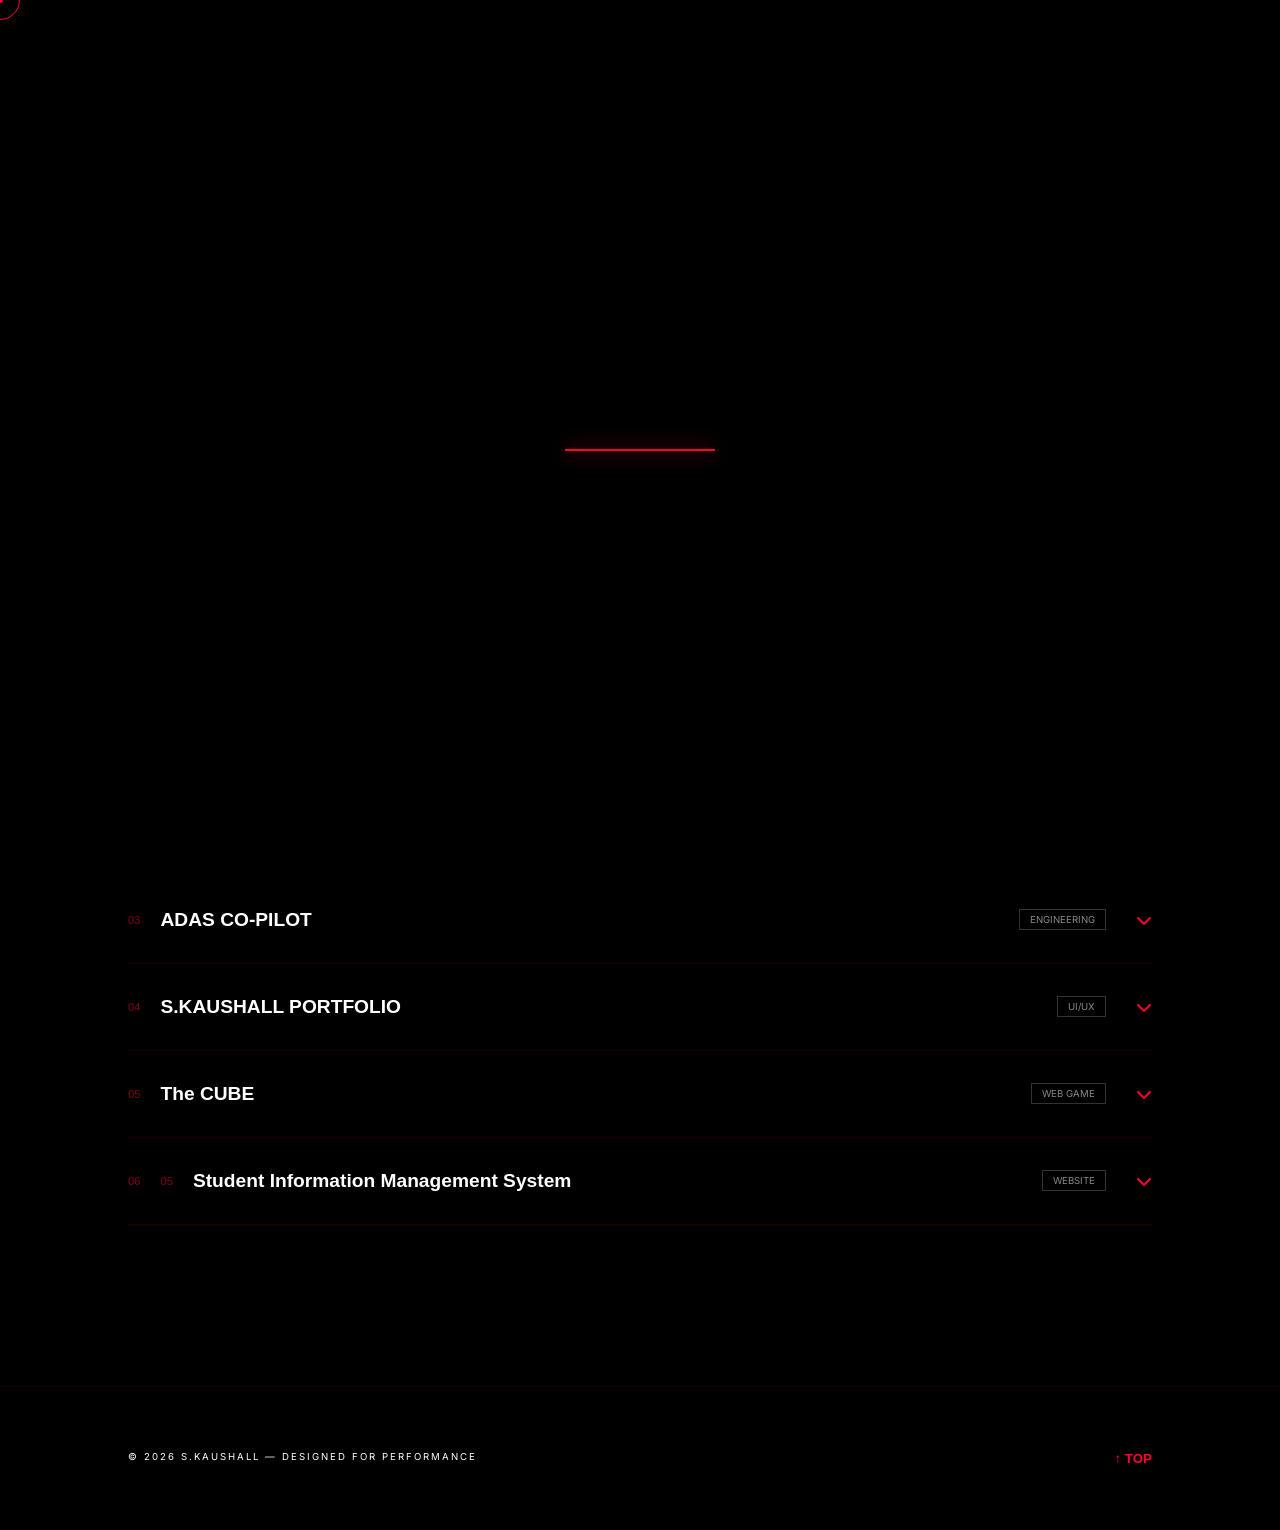
==== projects.html @ 2d9d20ce "New Update to website" ====
<!DOCTYPE html>
<html lang="en">
<head>
    <meta charset="UTF-8">
    <meta name="viewport" content="width=device-width, initial-scale=1.0">
    <title>S.KAUSHALL | Project Archive</title>
    <link rel="stylesheet" href="style.css">
    <link href="https://fonts.googleapis.com/css2?family=Syncopate:wght@400;700&family=Inter:wght@300;500;900&display=swap" rel="stylesheet">
    <link rel="stylesheet" href="https://cdnjs.cloudflare.com/ajax/libs/font-awesome/6.5.1/css/all.min.css">
</head>
<body>

    <div class="loader"><div class="loader-bar"></div></div>
    <div class="cursor-dot"></div>
    <div class="cursor-outline"></div>
    <div class="bg-glow"></div>
    <div class="scroll-progress"></div>

    <nav class="navbar">
        <div class="logo magnetic">S.KAUSHALL<span>©</span></div>
        <ul class="nav-links">
            <li><a href="index.html#hero" class="magnetic">Home</a></li>
            <li><a href="index.html#about" class="magnetic">About</a></li>
            <li><a href="index.html#skills" class="magnetic">Skills</a></li>
            <li><a href="#projects-archive" class="magnetic">Projects</a></li>
            <li><a href="index.html#contact" class="magnetic">Contact</a></li>
        </ul>
    </nav>

    <main>
        <main>
            <section class="archive-header" style="padding: 12rem 10% 4rem;">
                <div class="hero-tagline">Project directory</div>
                <h1 class="glitch-text" data-text="ARCHIVE">ARCHIVE</h1>
            </section>
        
            <section id="projects-archive" class="projects-section">
                <div class="filter-container" style="margin-bottom: 5rem;">
                    <div class="filter-buttons">
                        <button class="filter-btn active" data-filter="all">ALL</button>
                        <button class="filter-btn" data-filter="web">WEB DEV</button>
                        <button class="filter-btn" data-filter="app">APP DEV</button>
                        <button class="filter-btn" data-filter="editing">Movies</button>
                        <button class="filter-btn" data-filter="editing">EDITING</button>
                    </div>
                </div>
        
            <div class="project-dropdown-list">
                <div class="project-card" data-category="web">
                    <div class="project-header">
                        <div class="project-meta">
                            <span class="project-num">01</span>
                            <h3 class="project-title-mini">SRI JAI AGENCY</h3>
                        </div>
                        <div class="header-right">
                            <span class="project-tag">WEB DEV</span>
                            <div class="dropdown-icon"><i class="fas fa-chevron-down"></i></div>
                        </div>
                    </div>
                    <div class="project-dropdown-content">
                        <div class="dropdown-inner">
                            <div class="dropdown-image"><img src="./Assets/image/SriJaiAgency.png" alt="Sri Jai"></div>
                            <div class="dropdown-text">
                                <p>Designed and developed an e-commerce website for Sri Jai Agency, a Coimbatore-based distributor specializing in construction materials.</p>
                            <div class="dropdown-image"><img src="./Assets/image/srijai.png" alt="Sri Jai"></div>
                            <div class="dropdown-text">
                                <p>A professional agency website with infinite scrolling and interactive UI components.</p>
                                <div class="dropdown-actions">
                                    <a href="https://srijaiagency.in/" target="_blank" class="btn-mini">LIVE SITE</a>
                                </div>
                            </div>
                        </div>
                    </div>
                </div>
            
                <div class="project-card" data-category="app">
                    <div class="project-header">
                        <div class="project-meta">
                            <span class="project-num">02</span>
                            <h3 class="project-title-mini">DAYFLOW</h3>
                        </div>
                        <div class="header-right">
                            <span class="project-tag">APP DEV</span>
                            <div class="dropdown-icon"><i class="fas fa-chevron-down"></i></div>
                        </div>
                    </div>
                    <div class="project-dropdown-content">
                        <div class="dropdown-inner">
                            <div class="dropdown-image"><img src="./Assets/image/DayFlow-pic.jpeg" alt="Dayflow"></div>
                            <div class="dropdown-image"><img src="./Assets/image/dayflow.png" alt="Dayflow"></div>
                            <div class="dropdown-text">
                                <p>Context-aware habit tracking system built for lifestyle productivity.</p>
                                <div class="dropdown-actions">
                                    <a href="#" class="btn-mini">WATCH DEMO</a>
                                </div>
                            </div>
                        </div>
                    </div>
                </div>
            
                <div class="project-card" data-category="app">
                    <div class="project-header">
                        <div class="project-meta">
                            <span class="project-num">03</span>
                            <h3 class="project-title-mini">ADAS CO-PILOT</h3>
                        </div>
                        <div class="header-right">
                            <span class="project-tag">ENGINEERING</span>
                            <div class="dropdown-icon"><i class="fas fa-chevron-down"></i></div>
                        </div>
                    </div>
                    <div class="project-dropdown-content">
                        <div class="dropdown-inner">
                            <div class="dropdown-image"><img src="./Assets/image/ADAS-pic.jpeg" alt="ADAS"></div>
                            <div class="dropdown-image"><img src="./Assets/image/adas.png" alt="ADAS"></div>
                            <div class="dropdown-text">
                                <p>Virtual assistant for driving safety, detecting harsh maneuvers and road hazards.</p>
                                <div class="dropdown-actions">
                                    <a href="#" class="btn-mini">VIEW DOCS</a>
                                </div>
                            </div>
                        </div>
                    </div>
                </div>
            
                <div class="project-card" data-category="web">
                    <div class="project-header">
                        <div class="project-meta">
                            <span class="project-num">04</span>
                            <h3 class="project-title-mini">S.KAUSHALL PORTFOLIO</h3>
                        </div>
                        <div class="header-right">
                            <span class="project-tag">UI/UX</span>
                            <div class="dropdown-icon"><i class="fas fa-chevron-down"></i></div>
                        </div>
                    </div>
                    <div class="project-dropdown-content">
                        <div class="dropdown-inner">
                            <div class="dropdown-image"><img src="./Assets/image/Protfolio.png" alt="Portfolio"></div>
                            <div class="dropdown-image"><img src="./Assets/image/portfolio.png" alt="Portfolio"></div>
                            <div class="dropdown-text">
                                <p>Personal brand showcase featuring a 90s cinematic aesthetic and custom physics-based cursor.</p>
                                <div class="dropdown-actions">
                                    <a href="#" class="btn-mini">VIEW CODE</a>
                                </div>
                            </div>
                        </div>
                    </div>
                </div>

                <div class="project-card" data-category="web">
                    <div class="project-header">
                        <div class="project-meta">
                            <span class="project-num">05</span>
                            <h3 class="project-title-mini">The CUBE</h3>
                        </div>
                        <div class="header-right">
                            <span class="project-tag">WEB GAME</span>
                            <div class="dropdown-icon"><i class="fas fa-chevron-down"></i></div>
                        </div>
                    </div>
                    <div class="project-dropdown-content">
                        <div class="dropdown-inner">
                            <div class="dropdown-image"><img src="./Assets/image/The Cube.png" alt="Web Game"></div>
                            <div class="dropdown-text">
                                <p>This is the High-tech web cube game. Using HTML, CSS, JS</p>
                                <div class="dropdown-actions">
                                    <a href="#" class="btn-mini">VIEW CODE</a>
                                </div>
                            </div>
                        </div>
                    </div>
                </div>
                <div class="project-card" data-category="web">
                    <div class="project-header">
                        <div class="project-meta">
                            <span class="project-num">06</span>
                            <span class="project-num">05</span>
                            <h3 class="project-title-mini">Student Information Management System</h3>
                        </div>
                        <div class="header-right">
                            <span class="project-tag">WEBSITE</span>
                            <div class="dropdown-icon"><i class="fas fa-chevron-down"></i></div>
                        </div>
                    </div>
                    <div class="project-dropdown-content">
                        <div class="dropdown-inner">
                            <div class="dropdown-image"><img src="./Assets/image/sims.png" alt="Sims"></div>
                            <div class="dropdown-text">
                                <p>A comprehensive Student Information Management System built to manage student data, track attendance, and organize academic records with an intuitive and user-friendly interface.</p>
                                <p>High-intensity racing simulation cinematic edits featuring custom asset integration.</p>
                                <div class="dropdown-actions">
                                    <a href="#" class="btn-mini">VIEW CODE</a>
                                </div>
                            </div>
                        </div>
                    </div>
                </div>
            </div>
        </section>


    </main>

    <footer class="footer">
        <div class="footer-bottom">
            <p>© 2026 S.KAUSHALL — DESIGNED FOR PERFORMANCE</p>
            <button class="back-top magnetic">↑ TOP</button>
        </div>
    </footer>

    <script src="script.js"></script>
</body>
</html>
---- style.css ----
:root {
  --bg: #000000;
  --accent: #ff0033;
  --accent-dim: rgba(255, 0, 51, 0.1);
  --text: #ffffff;
  --font-main: "Inter", sans-serif;
  --font-heading: "Syncopate", sans-serif;
  --transition-smooth: 0.6s cubic-bezier(0.2, 0.8, 0.2, 1);
}

* {
  margin: 0;
  padding: 0;
  box-sizing: border-box;
  cursor: none;
}

::selection {
  background: var(--accent);
  color: #000;
}

body {
  background: var(--bg);
  color: var(--text);
  font-family: var(--font-main);
  overflow-x: hidden;
}

/* ============================================================
   LOADER & CURSOR
   ============================================================ */
.loader {
  position: fixed;
  inset: 0;
  background: #000;
  z-index: 10000;
  display: flex;
  align-items: center;
  justify-content: center;
  transition: 0.8s transform cubic-bezier(0.8, 0, 0.2, 1);
}

.loader-bar {
  width: 0%;
  height: 2px;
  background: var(--accent);
  box-shadow: 0 0 20px var(--accent);
  animation: load 1.2s forwards;
}

@keyframes load {
  to { width: 150px; }
}

.cursor-dot {
  position: fixed;
  width: 6px;
  height: 6px;
  background: var(--accent);
  border-radius: 50%;
  z-index: 10001;
  pointer-events: none;
  transform: translate(-50%, -50%);
}

.cursor-outline {
  position: fixed;
  width: 40px;
  height: 40px;
  border: 1px solid var(--accent);
  border-radius: 50%;
  z-index: 10000;
  pointer-events: none;
  transform: translate(-50%, -50%);
  transition: 0.15s ease-out;
}

.scroll-progress {
  position: fixed;
  top: 0;
  left: 0;
  width: 0%;
  height: 2px;
  background: var(--accent);
  z-index: 9999;
}

.bg-glow {
  position: fixed;
  inset: 0;
  background: radial-gradient(
    circle at var(--x, 50%) var(--y, 50%),
    rgba(255, 0, 51, 0.09) 0%,
    transparent 50%
  );
  pointer-events: none;
}

/* ============================================================
   NAVIGATION
   ============================================================ */
.navbar {
  position: absolute;
  top: 0;
  width: 100%;
  padding: 2rem 5%;
  display: flex;
  justify-content: space-between;
  align-items: center;
  z-index: 2000; /* FIX: Increased to stay above glitch text */
  mix-blend-mode: difference;
}

.logo {
  font-family: var(--font-heading);
  font-weight: 700;
}

.nav-links {
  display: flex;
  gap: 2rem;
  list-style: none;
}

.nav-links a {
  color: #fff;
  text-decoration: none;
  font-size: 0.7rem;
  font-weight: 700;
  text-transform: uppercase;
  letter-spacing: 2px;
  opacity: 0.6;
}

/* ============================================================
   HERO SECTION
   ============================================================ */
.hero {
  height: 100vh;
  display: flex;
  flex-direction: column;
  align-items: center;
  justify-content: center;
  text-align: center;
  padding-top: 140px; /* FIX: Space for Nav */
}

.hero-content {
  display: flex;
  flex-direction: column;
  align-items: center;
  justify-content: center;
  width: 100%;
  transform: translateY(20px);
}

.hero-tagline {
  font-size: 0.7rem;
  letter-spacing: 5px;
  text-transform: uppercase;
  color: var(--accent);
  margin-bottom: 1rem;
}

.glitch-text {
  font-family: var(--font-heading);
  font-size: clamp(2rem, 10vw, 7rem);
  position: relative;
  color: #fff;
  margin-bottom: 0.5rem;
}

.glitch-text::before,
.glitch-text::after {
  content: attr(data-text);
  position: absolute;
  top: 0;
  left: 0;
  width: 100%;
  height: 100%;
}

.glitch-text::before {
  left: 2px;
  text-shadow: -2px 0 var(--accent);
  clip: rect(44px, 450px, 56px, 0);
  animation: glitch-1 5s infinite linear alternate-reverse;
}

.glitch-text::after {
  left: -2px;
  text-shadow: -2px 0 #fff;
  clip: rect(44px, 450px, 56px, 0);
  animation: glitch-2 5s infinite linear alternate-reverse;
}

@keyframes glitch-1 {
  0% { clip: rect(10px, 9999px, 9px, 0); }
  20% { clip: rect(80px, 9999px, 30px, 0); }
  40% { clip: rect(40px, 9999px, 90px, 0); }
  60% { clip: rect(70px, 9999px, 20px, 0); }
  80% { clip: rect(10px, 9999px, 100px, 0); }
  100% { clip: rect(50px, 9999px, 40px, 0); }
}

@keyframes glitch-2 {
  0% { clip: rect(15px, 9999px, 80px, 0); }
  25% { clip: rect(60px, 9999px, 20px, 0); }
  50% { clip: rect(30px, 9999px, 90px, 0); }
  75% { clip: rect(80px, 9999px, 40px, 0); }
  100% { clip: rect(10px, 9999px, 60px, 0); }
}

.hero-image-wrapper {
  position: relative;
  width: 300px;
  height: 380px;
  margin: 2rem 0;
  z-index: 5;
}

.hero-main-img {
  width: 100%;
  height: 100%;
  object-fit: cover;
  border: 1px solid rgba(255, 0, 51, 0.3);
  transition: 0.6s cubic-bezier(0.2, 0.8, 0.2, 1);
}

.hero-image-frame {
  position: absolute;
  top: 15px;
  left: 15px;
  width: 100%;
  height: 100%;
  border: 2px solid var(--accent);
  z-index: -1;
  transition: 0.5s cubic-bezier(0.175, 0.885, 0.32, 1.275);
}

.hero-image-overlay {
  position: absolute;
  inset: 0;
  background: var(--accent);
  mix-blend-mode: color;
  opacity: 0.1; 
  pointer-events: none;
  transition: 0.5s;
}

.hero-image-wrapper:hover .hero-main-img {
  border-color: var(--accent);
  transform: scale(1.02);
}

.hero-image-wrapper:hover .hero-image-frame {
  transform: translate(-25px, -25px);
}

.roles-marquee {
  width: 100vw;
  overflow: hidden;
  margin: 1rem 0;
  border-top: 1px solid rgba(255, 0, 51, 0.2);
  border-bottom: 1px solid rgba(255, 0, 51, 0.2);
  padding: 1rem 0;
}

.marquee-inner {
  display: flex;
  white-space: nowrap;
  animation: marquee 30s linear infinite;
}

.marquee-inner span {
  font-size: 0.9rem;
  font-weight: 900;
  letter-spacing: 5px;
  padding: 0 2rem;
  color: rgba(255, 0, 51, 0.4);
}

@keyframes marquee {
  0% { transform: translateX(0); }
  100% { transform: translateX(-50%); }
}

/* ============================================================
   BUTTONS
   ============================================================ */
.btn {
  padding: 1rem 2rem;
  text-decoration: none;
  font-size: 0.7rem;
  font-weight: 700;
  letter-spacing: 2px;
  text-transform: uppercase;
  transition: 0.4s;
  border: 1px solid rgba(255, 0, 51, 0.3);
  color: #fff;
  display: inline-block;
  margin: 0 10px;
}

.btn.primary {
  background: var(--accent);
  color: #000;
  border: none;
}

.btn:hover {
  background: #fff;
  color: #000;
}

/* ============================================================
   STICKY ABOUT SECTION
   ============================================================ */
.about-sticky {
  height: 300vh;
  position: relative;
}

.sticky-wrapper {
  position: sticky;
  top: 0;
  height: 100vh;
  display: flex;
  align-items: center;
  padding: 0 10%;
}

.sticky-content {
  position: absolute;
  opacity: 0;
  transform: translateY(50px);
  transition: 0.8s cubic-bezier(0.2, 0.8, 0.2, 1);
  max-width: 700px;
  pointer-events: none;
}

.sticky-content.active {
  opacity: 1;
  transform: translateY(0);
  pointer-events: all;
}

.step-num {
  color: var(--accent);
  font-size: 0.8rem;
  letter-spacing: 2px;
}

.sticky-content h2 {
  font-family: var(--font-heading);
  font-size: 3rem;
  margin: 1.5rem 0;
}

.sticky-content p {
  font-size: 1.1rem;
  color: #888;
  line-height: 1.6;
}

/* ============================================================
   SKILLS SECTION
   ============================================================ */
.section-label {
  font-family: var(--font-heading);
  font-size: 0.8rem;
  color: var(--accent);
  letter-spacing: 4px;
  margin-bottom: 4rem;
  text-align: center;
}

.skills-flex-grid {
  display: grid;
  grid-template-columns: repeat(auto-fit, minmax(300px, 1fr));
  gap: 2rem;
  padding: 0 10% 5rem 10%;
}

.skill-item {
  background: rgba(255,0,51,0.02);
  padding: 3rem;
  border: 1px solid rgba(255,0,51,0.05);
  transition: 0.4s;
}

.skill-item:hover {
  border-color: var(--accent);
  background: rgba(255, 0, 51, 0.05);
  transform: translateY(-10px);
}

.skill-item h3 {
  font-family: var(--font-heading);
  font-size: 1.1rem;
  margin-bottom: 1rem;
  color: var(--accent);
}

.skill-item p {
  font-size: 0.9rem;
  color: #666;
  line-height: 1.5;
}

/* ============================================================
   PROJECTS SECTION
   ============================================================ */
.projects-section {
  padding: 10rem 10%;
}

.project-item {
  display: flex;
  align-items: center; 
  margin-bottom: 12rem;
  gap: 5rem;
  transition: opacity 0.4s ease, transform 0.4s ease;
  opacity: 1;
}

.project-item.reverse {
  flex-direction: row-reverse;
}

.project-info {
  flex: 1;
}

.project-info span {
  font-size: 0.7rem;
  color: var(--accent);
  letter-spacing: 2px;
}

.project-info h3 {
  font-family: var(--font-heading);
  font-size: 2.5rem;
  margin: 1rem 0;
}

.project-visual {
  flex: 1.2;
  width: 100%;
  aspect-ratio: 16 / 9; 
  overflow: hidden;
  border: 1px solid rgba(255, 0, 51, 0.1);
  background: #0a0a0a;
}

.project-img-inner {
  width: 100%;
  height: 100%;
  display: flex;
  align-items: center;
  justify-content: center;
}

.project-img-inner img {
  width: 100%;
  height: 100%;
  object-fit: cover; 
  object-position: center;
  transition: transform 1s cubic-bezier(0.2, 0.8, 0.2, 1);
}

.project-visual:hover img {
  transform: scale(1.05);
}

.project-actions {
  display: flex;
  gap: 2rem;
  margin-top: 2rem;
}

.btn-link {
  padding: 1rem 2rem;
  text-decoration: none;
  font-size: 0.7rem;
  font-weight: 700;
  letter-spacing: 2px;
  text-transform: uppercase;
  transition: 0.4s;
  border: 1px solid rgba(255, 0, 51, 0.3);
  color: #fff;
  background-color: var(--accent);
  display: inline-block;
}

.btn-link:hover {
  background: #fff;
  color: #000;
}

/* ============================================================
   VIDEO SECTION
   ============================================================ */
.video-grid {
  display: grid;
  grid-template-columns: repeat(auto-fit, minmax(380px, 1fr));
  gap: 3rem;
  padding: 5rem 10%;
}

.video-card {
  position: relative;
  background: #0a0a0a;
  border: 1px solid rgba(255, 0, 51, 0.1);
  text-decoration: none;
  display: block;
  transition: var(--transition-smooth);
  overflow: hidden;
}

.video-thumb {
  position: relative;
  aspect-ratio: 16/9;
  overflow: hidden;
  background: #000;
}

.video-thumb img {
  width: 100%;
  height: 100%;
  object-fit: cover;
  opacity: 0.8;
  transition: transform 0.8s cubic-bezier(0.2, 0.8, 0.2, 1),opacity 0.5s ease;
}

.play-icon {
  position: absolute;
  top: 50%;
  left: 50%;
  transform: translate(-50%, -50%);
  font-size: 3rem;
  color: var(--accent);
  opacity: 0.6;
}

.video-meta {
  padding: 1.5rem;
  border-top: 1px solid rgba(255, 0, 51, 0.05);
}

.video-meta span {
  font-size: 0.6rem;
  color: var(--accent);
  letter-spacing: 2px;
}

.video-meta h4 {
  font-family: var(--font-heading);
  font-size: 1rem;
  margin-top: 0.5rem;
}

/* ============================================================
   CONTACT & FOOTER
   ============================================================ */
.contact-section {
  padding: 10rem 10%;
  background: #050505;
}

.contact-grid {
  display: grid;
  grid-template-columns: 1fr 1fr;
  gap: 5rem;
}

.social-links {
  display: flex;
  flex-direction: column;
  gap: 1.5rem;
  margin-top: 2rem;
}

.social-links a {
  display: flex;
  align-items: center;
  gap: 15px;
  text-decoration: none;
  color: #fff;
  font-size: 0.8rem;
  font-weight: 900;
  letter-spacing: 2px;
  transition: 0.3s;
}

.social-links i {
  color: var(--accent);
  width: 20px;
  text-align: center;
}

.social-links a:hover {
  color: var(--accent);
  transform: translateX(10px);
}

.glass-form {
  display: flex;
  flex-direction: column;
  gap: 1rem;
}

.glass-form input,
.glass-form textarea {
  background: #000;
  border: 1px solid rgba(255,0,51,0.1);
  padding: 1.5rem;
  color: #fff;
  font-family: inherit;
  outline: none;
}

.glass-form input:focus,
.glass-form textarea:focus {
  border-color: var(--accent);
}

.glass-form button {
  background: var(--accent);
  color: #000;
  font-weight: 900;
  cursor: pointer;
  border: none;
  padding: 1.5rem;
  letter-spacing: 2px;
  text-transform: uppercase;
}

.footer {
  padding: 4rem 10%;
  border-top: 1px solid rgba(255,0,51,0.1);
}

.footer-bottom {
  display: flex;
  justify-content: space-between;
  font-size: 0.6rem;
  letter-spacing: 2px;
}

.back-top {
  background: none;
  border: none;
  color: var(--accent);
  font-weight: 900;
}

.section-reveal {
  opacity: 0;
  transform: translateY(30px);
  transition: 1s all ease;
}

.section-reveal.active {
  opacity: 1;
  transform: translateY(0);
}

/* ============================================================
   MOBILE SUPPORT ADD-ON (DO NOT REMOVE)
   ============================================================ */
@media (max-width: 1000px) {
  .project-item, .project-item.reverse, .contact-grid {
    flex-direction: column;
    gap: 3rem;
  }
  .nav-links { display: none; }
  .hero-image-wrapper { width: 250px; height: 320px; }
  .about-sticky { height: auto; padding: 5rem 0; }
  .sticky-wrapper { position: relative; height: auto; flex-direction: column; }
  .sticky-content { position: relative; opacity: 1; transform: none; margin-bottom: 3rem; }
  .glitch-text { font-size: 3.5rem; }
  .cta-group { display: flex; flex-direction: column; gap: 10px; width: 100%; }
  .btn { width: 100%; margin: 5px 0; }
  .footer-bottom { flex-direction: column; text-align: center; gap: 15px; }
}

@media (hover: none) {
  * { cursor: auto !important; }
  .cursor-dot, .cursor-outline { display: none; }
}

/* Filter Styling */
.filter-container {
    text-align: center;
    margin-bottom: 3rem;
}

.filter-label {
    display: block;
    font-size: 0.6rem;
    color: var(--accent);
    letter-spacing: 3px;
    margin-bottom: 1rem;
}

.filter-buttons {
    display: flex;
    justify-content: center;
    gap: 1.5rem;
}

.filter-btn {
    background: transparent;
    border: 1px solid rgba(255, 255, 255, 0.1);
    color: #fff;
    padding: 0.8rem 1.5rem;
    font-family: var(--font-heading);
    font-size: 0.7rem;
    cursor: pointer;
    transition: 0.3s;
}

.filter-btn.active, .filter-btn:hover {
    border-color: var(--accent);
    background: var(--accent-dim);
    color: var(--accent);
    border-bottom: 2px solid var(--accent);
}

/* New Grid Layout */
.project-grid-new {
    display: grid;
    grid-template-columns: repeat(auto-fit, minmax(400px, 1fr));
    gap: 20px;
    padding: 2rem 0;
}

.project-card-mini {
    position: relative;
    aspect-ratio: 16/9;
    overflow: hidden;
    border: 1px solid rgba(255, 255, 255, 0.05);
}

.project-card-mini img {
    width: 100%;
    height: 100%;
    object-fit: cover;
    transition: 0.5s;
}

.card-overlay {
    position: absolute;
    inset: 0;
    background: rgba(0,0,0,0.8);
    display: flex;
    align-items: center;
    justify-content: center;
    opacity: 0;
    transition: 0.3s;
}

.project-card-mini:hover .card-overlay { opacity: 1; }
.project-card-mini:hover img { transform: scale(1.1); }

.card-links a {
    color: #fff;
    text-decoration: none;
    border: 1px solid var(--accent);
    padding: 10px 20px;
    font-size: 0.7rem;
    letter-spacing: 2px;
}

/* 1. The Flexbox Container */
.section-header-flex {
    display: flex;
    justify-content: space-between;
    align-items: baseline; /* Keeps text aligned on the bottom edge */
    margin-bottom: 2rem;
    width: 100%;
    border-bottom: 1px solid rgba(255, 0, 51, 0.1); /* Optional: thin divider line */
    padding-bottom: 1rem;
}

/* 2. Overriding the old Label margin */
.section-header-flex .section-label {
    margin-bottom: 0;
    text-align: left;
}

/* 3. The Minimalist Link Style */
.explore-link {
    font-family: var(--font-heading);
    font-size: 0.6rem;
    color: #666; /* Muted gray to start */
    text-decoration: none;
    letter-spacing: 2px;
    text-transform: uppercase;
    transition: 0.4s cubic-bezier(0.2, 0.8, 0.2, 1);
    position: relative;
}

/* 4. Hover State */
.explore-link:hover {
    color: var(--accent); /* Switches to your red */
    transform: translateX(8px); /* Subtle nudge to the right */
}

/* 5. Animated Underline (Pro Touch) */
.explore-link::after {
    content: '';
    position: absolute;
    bottom: -4px;
    right: 0;
    width: 0%;
    height: 1px;
    background: var(--accent);
    transition: 0.4s ease;
}

.explore-link:hover::after {
    width: 100%;
}

.project-list-container {
    padding: 2rem 10%;
}

.project-list-item {
    display: grid;
    grid-template-columns: 50px 1fr 100px;
    align-items: center;
    padding: 2rem 0;
    border-bottom: 1px solid rgba(255, 255, 255, 0.1);
    transition: 0.4s;
}

.project-list-item:hover {
    background: rgba(255, 0, 51, 0.05);
    padding-left: 20px;
}

.project-number {
    font-family: var(--font-heading);
    font-size: 0.7rem;
    color: var(--accent);
}

.project-title a {
    font-family: var(--font-heading);
    font-size: 1.5rem;
    text-decoration: none;
    color: #fff;
    margin-right: 20px;
}

.project-cat {
    font-size: 0.6rem;
    letter-spacing: 2px;
    color: #444;
    border: 1px solid #444;
    padding: 4px 8px;
}

.project-year {
    text-align: right;
    font-size: 0.8rem;
    color: #666;
}

/* Project Card Container */
.project-card {
    border-bottom: 1px solid rgba(255, 0, 51, 0.1);
    transition: var(--transition-smooth);
    overflow: hidden;
    background: transparent;
}

/* Header (The Clickable Part) */
.project-header {
    display: flex;
    justify-content: space-between;
    align-items: center;
    padding: 2rem 0;
    cursor: pointer;
    transition: 0.3s;
}

.project-header:hover {
    padding-left: 15px;
    background: rgba(255, 0, 51, 0.02);
}

.project-meta { display: flex; align-items: center; gap: 20px; }
.project-num { color: var(--accent); font-family: var(--font-heading); font-size: 0.7rem; opacity: 0.5; }
.project-title-mini { font-family: var(--font-heading); font-size: 1.2rem; }

.header-right { display: flex; align-items: center; gap: 30px; }
.project-tag { font-size: 0.6rem; border: 1px solid #333; padding: 4px 10px; color: #888; }

/* The Toggle Icon */
.dropdown-icon {
    color: var(--accent);
    transition: transform 0.5s cubic-bezier(0.175, 0.885, 0.32, 1.275);
}

/* Dropdown Content Area */
.project-dropdown-content {
    max-height: 0; /* Hidden by default */
    overflow: hidden;
    transition: max-height 0.6s cubic-bezier(0.4, 0, 0.2, 1);
    background: rgba(255, 255, 255, 0.01);
}

/* Active State Styles */
.project-card.active .project-dropdown-content {
    max-height: 600px; /* Large enough value to hold content */
}

.project-card.active .dropdown-icon {
    transform: rotate(180deg);
}

/* Content Layout inside dropdown */
.dropdown-inner {
    padding: 2rem 0 4rem 40px;
    display: grid;
    grid-template-columns: 1fr 1fr;
    gap: 40px;
    align-items: start;
}

.dropdown-image {
    width: 100%;
    /* Remove fixed height */
}

.dropdown-image img {
    width: 100%;
    height: auto; /* Image dictates the height */
    display: block;
    max-height: 600px; /* Optional: prevents vertical images from being too long */
}

.dropdown-image img {
    width: 100%;
    aspect-ratio: 16/9;
    object-fit: cover;
    border: 1px solid rgba(255, 0, 51, 0.2);
}

.dropdown-text p {
    color: #888;
    line-height: 1.8;
    margin-bottom: 2rem;
}

.btn-mini {
    padding: 10px 20px;
    border: 1px solid var(--accent);
    color: #fff;
    text-decoration: none;
    font-size: 0.6rem;
    letter-spacing: 2px;
    margin-right: 15px;
    transition: 0.3s;
}

.btn-mini:hover { background: var(--accent); color: #000; }

/* Filter Smoothing */
.project-card.hide {
    display: none;
    opacity: 0;
}

.featured-video-container {
    display: flex; /* Use flex for better control */
    align-items: center;
    gap: 4rem;
    margin-bottom: 6rem;
    padding: 0 5%;
}

.video-frame {
    flex: 1.5; /* Makes video larger than text */
    position: relative;
    aspect-ratio: 16/9;
    border: 1px solid var(--accent);
}

/* Update this in your style.css */
.video-frame iframe {
    position: absolute; /* Allows it to cover the parent frame */
    top: 0;
    left: 0;
    width: 100%; /* Forces the video to fill the width of the red box */
    height: 100%; /* Forces the video to fill the height of the red box */
    border: none;
    z-index: 1; /* Places video behind the scanline effect */
}

.video-details {
    flex: 1; /* Text container */
    display: flex;
    flex-direction: column;
    justify-content: center;
}

.mini-video-card {
    min-width: 320px;
    display: flex;
    flex-direction: column;
    gap: 15px;
}

.thumb-wrapper {
    width: 100%;
    aspect-ratio: 16/9;
    overflow: hidden;
    border: 1px solid rgba(255, 255, 255, 0.1);
}

.thumb-wrapper img {
    width: 100%;
    height: 100%;
    object-fit: cover; /* This prevents the image from stretching or floating */
    display: block;
}

.video-title {
    font-family: var(--font-heading);
    font-size: clamp(1.5rem, 4vw, 3rem);
    margin: 0.5rem 0;
    line-height: 1.1;
    color: #fff;
}

.video-description {
    color: #888;
    font-size: 0.9rem;
    line-height: 1.6;
    margin-bottom: 2rem;
    max-width: 400px;
}
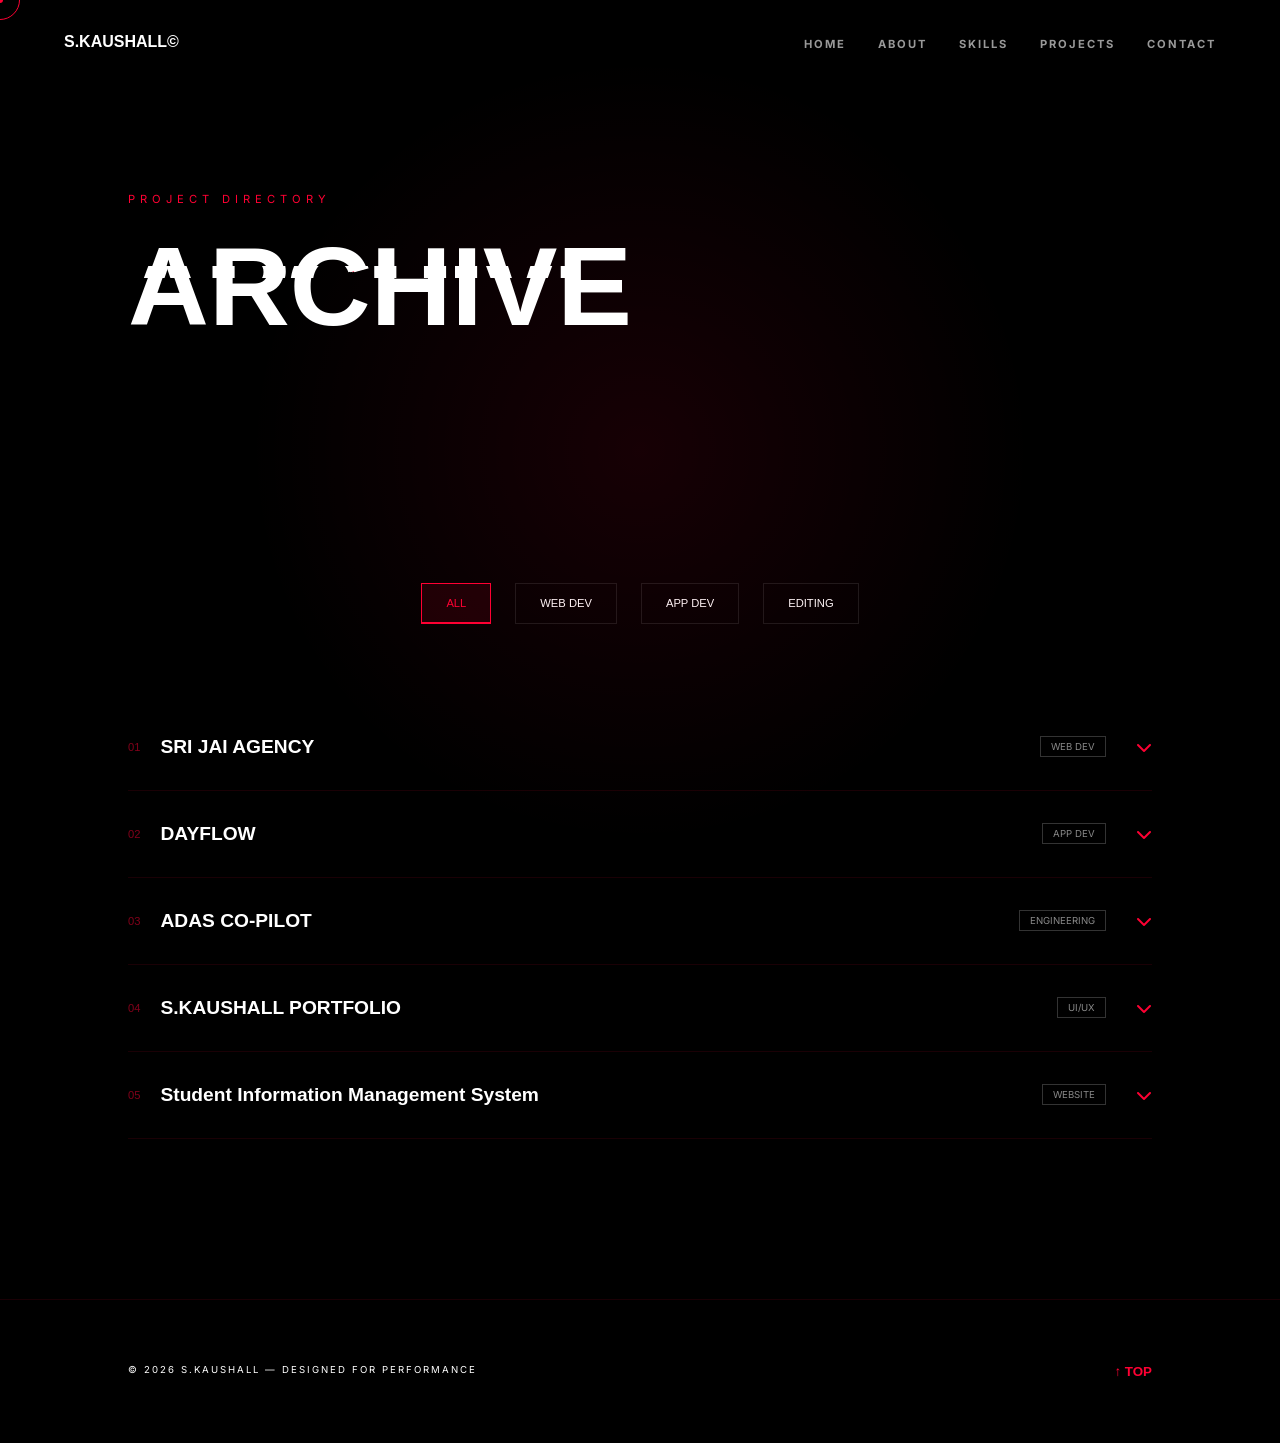
==== commit 5fd9894b: "New Update" ====
--- a/projects.html
+++ b/projects.html
@@ -40,7 +40,6 @@
                         <button class="filter-btn active" data-filter="all">ALL</button>
                         <button class="filter-btn" data-filter="web">WEB DEV</button>
                         <button class="filter-btn" data-filter="app">APP DEV</button>
-                        <button class="filter-btn" data-filter="editing">Movies</button>
                         <button class="filter-btn" data-filter="editing">EDITING</button>
                     </div>
                 </div>
@@ -59,9 +58,6 @@
                     </div>
                     <div class="project-dropdown-content">
                         <div class="dropdown-inner">
-                            <div class="dropdown-image"><img src="./Assets/image/SriJaiAgency.png" alt="Sri Jai"></div>
-                            <div class="dropdown-text">
-                                <p>Designed and developed an e-commerce website for Sri Jai Agency, a Coimbatore-based distributor specializing in construction materials.</p>
                             <div class="dropdown-image"><img src="./Assets/image/srijai.png" alt="Sri Jai"></div>
                             <div class="dropdown-text">
                                 <p>A professional agency website with infinite scrolling and interactive UI components.</p>
@@ -86,7 +82,6 @@
                     </div>
                     <div class="project-dropdown-content">
                         <div class="dropdown-inner">
-                            <div class="dropdown-image"><img src="./Assets/image/DayFlow-pic.jpeg" alt="Dayflow"></div>
                             <div class="dropdown-image"><img src="./Assets/image/dayflow.png" alt="Dayflow"></div>
                             <div class="dropdown-text">
                                 <p>Context-aware habit tracking system built for lifestyle productivity.</p>
@@ -111,7 +106,6 @@
                     </div>
                     <div class="project-dropdown-content">
                         <div class="dropdown-inner">
-                            <div class="dropdown-image"><img src="./Assets/image/ADAS-pic.jpeg" alt="ADAS"></div>
                             <div class="dropdown-image"><img src="./Assets/image/adas.png" alt="ADAS"></div>
                             <div class="dropdown-text">
                                 <p>Virtual assistant for driving safety, detecting harsh maneuvers and road hazards.</p>
@@ -136,7 +130,6 @@
                     </div>
                     <div class="project-dropdown-content">
                         <div class="dropdown-inner">
-                            <div class="dropdown-image"><img src="./Assets/image/Protfolio.png" alt="Portfolio"></div>
                             <div class="dropdown-image"><img src="./Assets/image/portfolio.png" alt="Portfolio"></div>
                             <div class="dropdown-text">
                                 <p>Personal brand showcase featuring a 90s cinematic aesthetic and custom physics-based cursor.</p>
@@ -147,34 +140,10 @@
                         </div>
                     </div>
                 </div>
-
+            
                 <div class="project-card" data-category="web">
                     <div class="project-header">
                         <div class="project-meta">
-                            <span class="project-num">05</span>
-                            <h3 class="project-title-mini">The CUBE</h3>
-                        </div>
-                        <div class="header-right">
-                            <span class="project-tag">WEB GAME</span>
-                            <div class="dropdown-icon"><i class="fas fa-chevron-down"></i></div>
-                        </div>
-                    </div>
-                    <div class="project-dropdown-content">
-                        <div class="dropdown-inner">
-                            <div class="dropdown-image"><img src="./Assets/image/The Cube.png" alt="Web Game"></div>
-                            <div class="dropdown-text">
-                                <p>This is the High-tech web cube game. Using HTML, CSS, JS</p>
-                                <div class="dropdown-actions">
-                                    <a href="#" class="btn-mini">VIEW CODE</a>
-                                </div>
-                            </div>
-                        </div>
-                    </div>
-                </div>
-                <div class="project-card" data-category="web">
-                    <div class="project-header">
-                        <div class="project-meta">
-                            <span class="project-num">06</span>
                             <span class="project-num">05</span>
                             <h3 class="project-title-mini">Student Information Management System</h3>
                         </div>
@@ -187,7 +156,6 @@
                         <div class="dropdown-inner">
                             <div class="dropdown-image"><img src="./Assets/image/sims.png" alt="Sims"></div>
                             <div class="dropdown-text">
-                                <p>A comprehensive Student Information Management System built to manage student data, track attendance, and organize academic records with an intuitive and user-friendly interface.</p>
                                 <p>High-intensity racing simulation cinematic edits featuring custom asset integration.</p>
                                 <div class="dropdown-actions">
                                     <a href="#" class="btn-mini">VIEW CODE</a>
--- a/style.css
+++ b/style.css
@@ -933,18 +933,6 @@
     align-items: start;
 }
 
-.dropdown-image {
-    width: 100%;
-    /* Remove fixed height */
-}
-
-.dropdown-image img {
-    width: 100%;
-    height: auto; /* Image dictates the height */
-    display: block;
-    max-height: 600px; /* Optional: prevents vertical images from being too long */
-}
-
 .dropdown-image img {
     width: 100%;
     aspect-ratio: 16/9;
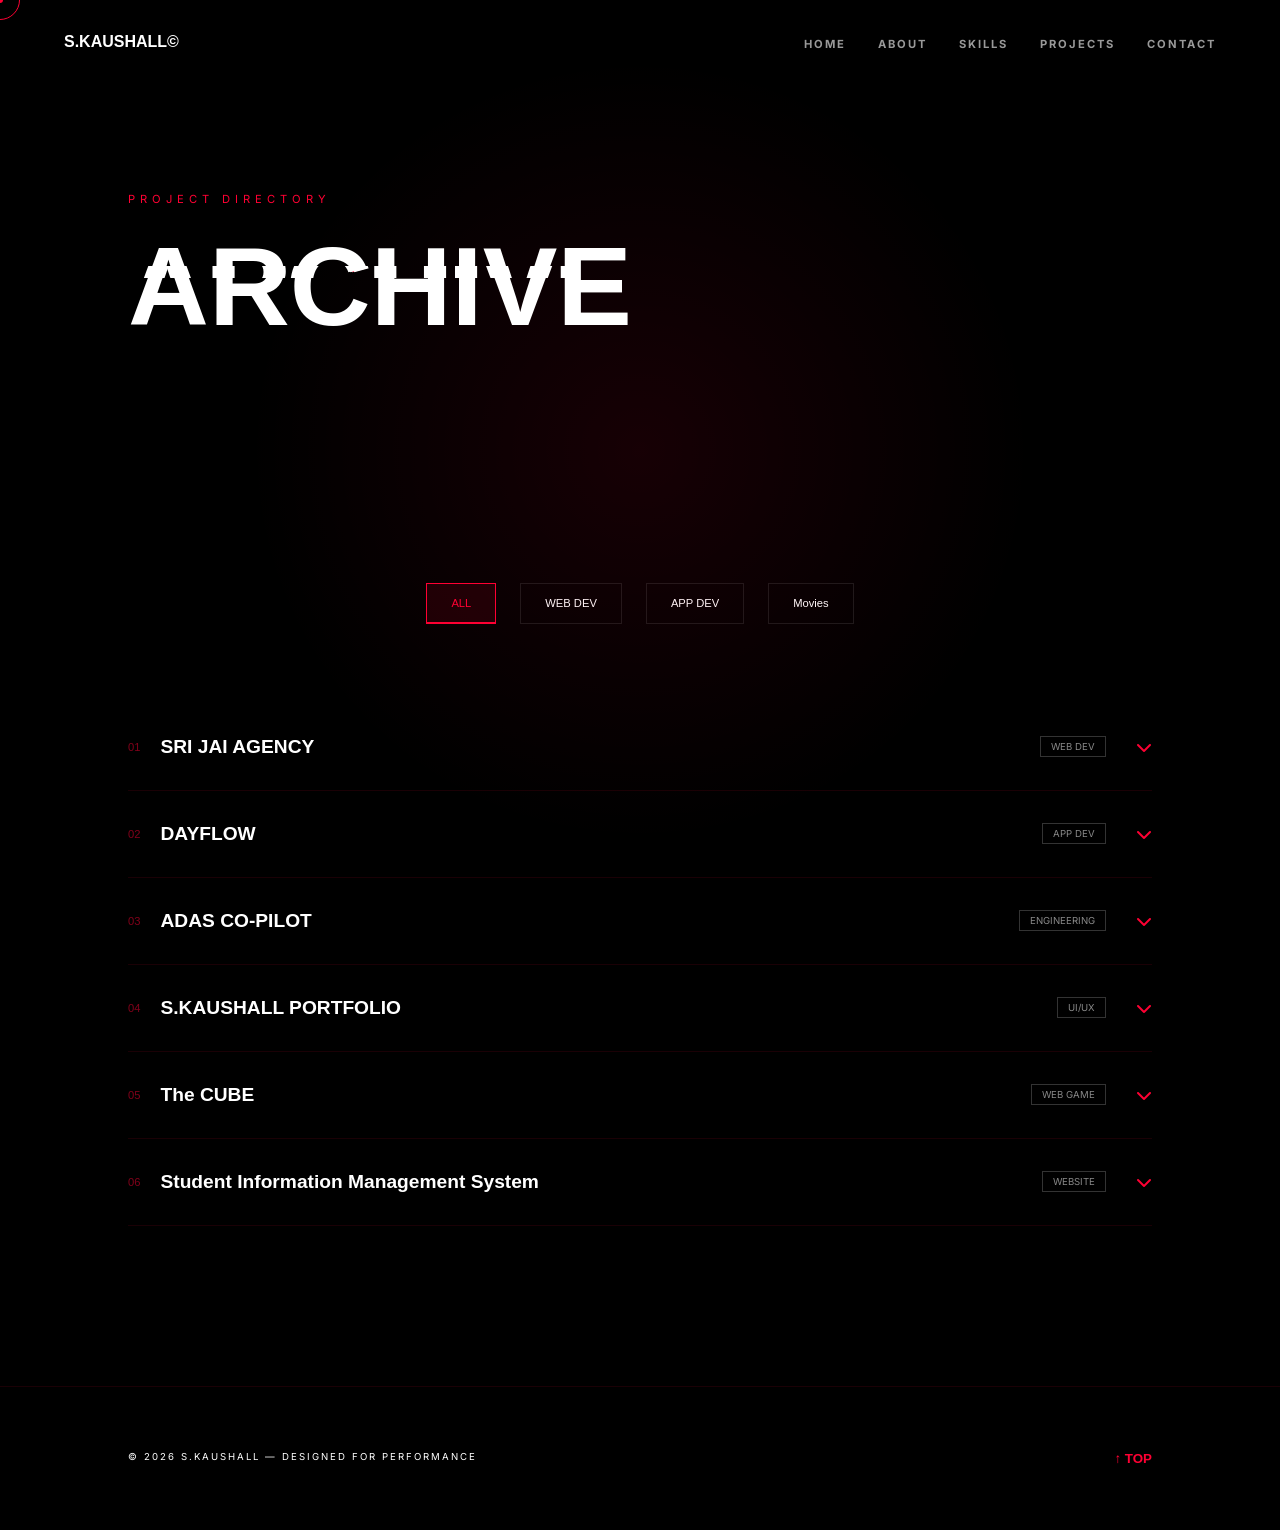
==== commit 7073c3be: "The CUBE UPDATE" ====
--- a/projects.html
+++ b/projects.html
@@ -40,7 +40,7 @@
                         <button class="filter-btn active" data-filter="all">ALL</button>
                         <button class="filter-btn" data-filter="web">WEB DEV</button>
                         <button class="filter-btn" data-filter="app">APP DEV</button>
-                        <button class="filter-btn" data-filter="editing">EDITING</button>
+                        <button class="filter-btn" data-filter="editing">Movies</button>
                     </div>
                 </div>
         
@@ -58,9 +58,9 @@
                     </div>
                     <div class="project-dropdown-content">
                         <div class="dropdown-inner">
-                            <div class="dropdown-image"><img src="./Assets/image/srijai.png" alt="Sri Jai"></div>
-                            <div class="dropdown-text">
-                                <p>A professional agency website with infinite scrolling and interactive UI components.</p>
+                            <div class="dropdown-image"><img src="./Assets/image/SriJaiAgency.png" alt="Sri Jai"></div>
+                            <div class="dropdown-text">
+                                <p>Designed and developed an e-commerce website for Sri Jai Agency, a Coimbatore-based distributor specializing in construction materials.</p>
                                 <div class="dropdown-actions">
                                     <a href="https://srijaiagency.in/" target="_blank" class="btn-mini">LIVE SITE</a>
                                 </div>
@@ -82,7 +82,7 @@
                     </div>
                     <div class="project-dropdown-content">
                         <div class="dropdown-inner">
-                            <div class="dropdown-image"><img src="./Assets/image/dayflow.png" alt="Dayflow"></div>
+                            <div class="dropdown-image"><img src="./Assets/image/DayFlow-pic.jpeg" alt="Dayflow"></div>
                             <div class="dropdown-text">
                                 <p>Context-aware habit tracking system built for lifestyle productivity.</p>
                                 <div class="dropdown-actions">
@@ -106,7 +106,7 @@
                     </div>
                     <div class="project-dropdown-content">
                         <div class="dropdown-inner">
-                            <div class="dropdown-image"><img src="./Assets/image/adas.png" alt="ADAS"></div>
+                            <div class="dropdown-image"><img src="./Assets/image/ADAS-pic.jpeg" alt="ADAS"></div>
                             <div class="dropdown-text">
                                 <p>Virtual assistant for driving safety, detecting harsh maneuvers and road hazards.</p>
                                 <div class="dropdown-actions">
@@ -130,7 +130,7 @@
                     </div>
                     <div class="project-dropdown-content">
                         <div class="dropdown-inner">
-                            <div class="dropdown-image"><img src="./Assets/image/portfolio.png" alt="Portfolio"></div>
+                            <div class="dropdown-image"><img src="./Assets/image/Protfolio.png" alt="Portfolio"></div>
                             <div class="dropdown-text">
                                 <p>Personal brand showcase featuring a 90s cinematic aesthetic and custom physics-based cursor.</p>
                                 <div class="dropdown-actions">
@@ -140,11 +140,35 @@
                         </div>
                     </div>
                 </div>
-            
+
                 <div class="project-card" data-category="web">
                     <div class="project-header">
                         <div class="project-meta">
                             <span class="project-num">05</span>
+                            <h3 class="project-title-mini">The CUBE</h3>
+                        </div>
+                        <div class="header-right">
+                            <span class="project-tag">WEB GAME</span>
+                            <div class="dropdown-icon"><i class="fas fa-chevron-down"></i></div>
+                        </div>
+                    </div>
+                    <div class="project-dropdown-content">
+                        <div class="dropdown-inner">
+                            <div class="dropdown-image"><img src="./Assets/image/The Cube.png" alt="Web Game"></div>
+                            <div class="dropdown-text">
+                                <p>This is the High-tech web cube game. Using HTML, CSS, JS</p>
+                                <div class="dropdown-actions">
+                                    <a href="#" class="btn-mini">VIEW CODE</a>
+                                </div>
+                            </div>
+                        </div>
+                    </div>
+                </div>
+            
+                <div class="project-card" data-category="web">
+                    <div class="project-header">
+                        <div class="project-meta">
+                            <span class="project-num">06</span>
                             <h3 class="project-title-mini">Student Information Management System</h3>
                         </div>
                         <div class="header-right">
@@ -156,7 +180,7 @@
                         <div class="dropdown-inner">
                             <div class="dropdown-image"><img src="./Assets/image/sims.png" alt="Sims"></div>
                             <div class="dropdown-text">
-                                <p>High-intensity racing simulation cinematic edits featuring custom asset integration.</p>
+                                <p>A comprehensive Student Information Management System built to manage student data, track attendance, and organize academic records with an intuitive and user-friendly interface.</p>
                                 <div class="dropdown-actions">
                                     <a href="#" class="btn-mini">VIEW CODE</a>
                                 </div>
--- a/style.css
+++ b/style.css
@@ -933,12 +933,18 @@
     align-items: start;
 }
 
+.dropdown-image {
+    width: 100%;
+    /* Remove fixed height */
+}
+
 .dropdown-image img {
     width: 100%;
-    aspect-ratio: 16/9;
-    object-fit: cover;
-    border: 1px solid rgba(255, 0, 51, 0.2);
-}
+    height: auto; /* Image dictates the height */
+    display: block;
+    max-height: 600px; /* Optional: prevents vertical images from being too long */
+}
+
 
 .dropdown-text p {
     color: #888;
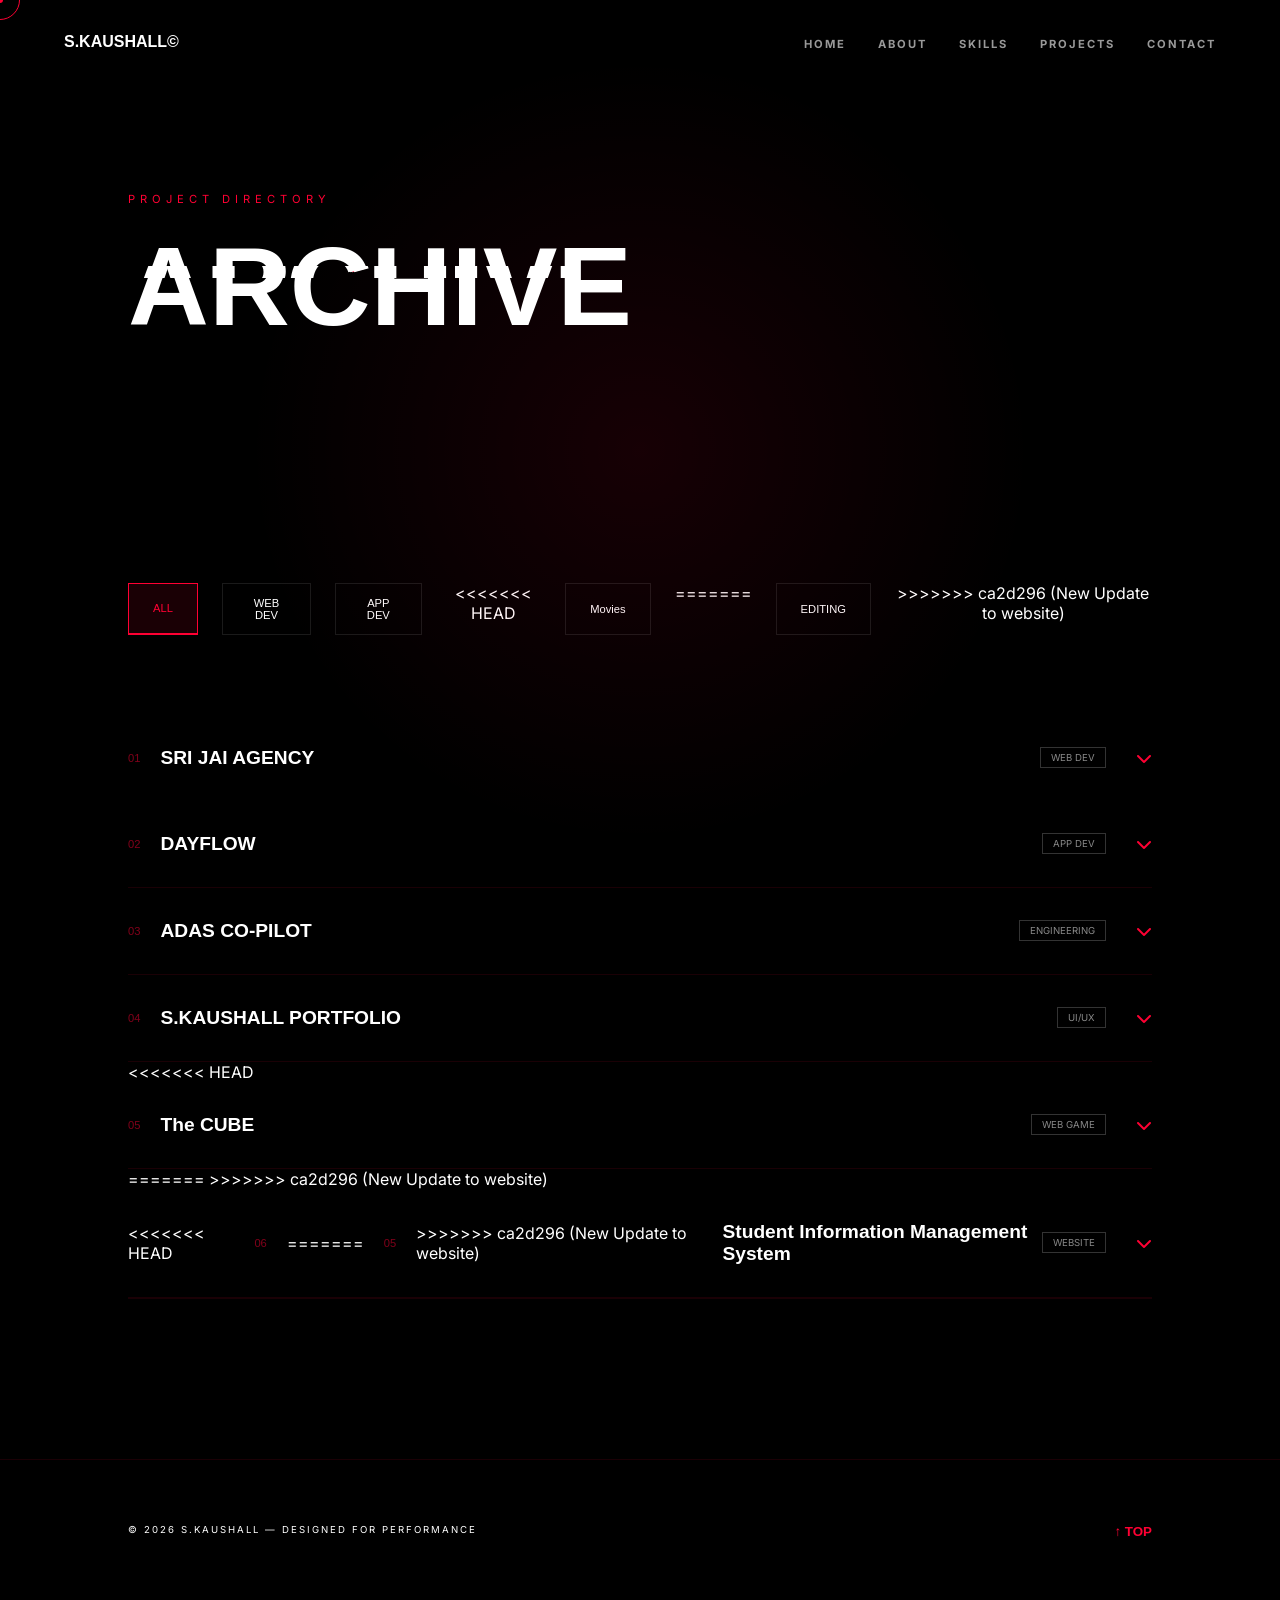
==== commit 41fcb9d4: "Update" ====
--- a/projects.html
+++ b/projects.html
@@ -40,7 +40,11 @@
                         <button class="filter-btn active" data-filter="all">ALL</button>
                         <button class="filter-btn" data-filter="web">WEB DEV</button>
                         <button class="filter-btn" data-filter="app">APP DEV</button>
+<<<<<<< HEAD
                         <button class="filter-btn" data-filter="editing">Movies</button>
+=======
+                        <button class="filter-btn" data-filter="editing">EDITING</button>
+>>>>>>> ca2d296 (New Update to website)
                     </div>
                 </div>
         
@@ -58,9 +62,15 @@
                     </div>
                     <div class="project-dropdown-content">
                         <div class="dropdown-inner">
+<<<<<<< HEAD
                             <div class="dropdown-image"><img src="./Assets/image/SriJaiAgency.png" alt="Sri Jai"></div>
                             <div class="dropdown-text">
                                 <p>Designed and developed an e-commerce website for Sri Jai Agency, a Coimbatore-based distributor specializing in construction materials.</p>
+=======
+                            <div class="dropdown-image"><img src="./Assets/image/srijai.png" alt="Sri Jai"></div>
+                            <div class="dropdown-text">
+                                <p>A professional agency website with infinite scrolling and interactive UI components.</p>
+>>>>>>> ca2d296 (New Update to website)
                                 <div class="dropdown-actions">
                                     <a href="https://srijaiagency.in/" target="_blank" class="btn-mini">LIVE SITE</a>
                                 </div>
@@ -82,7 +92,11 @@
                     </div>
                     <div class="project-dropdown-content">
                         <div class="dropdown-inner">
+<<<<<<< HEAD
                             <div class="dropdown-image"><img src="./Assets/image/DayFlow-pic.jpeg" alt="Dayflow"></div>
+=======
+                            <div class="dropdown-image"><img src="./Assets/image/dayflow.png" alt="Dayflow"></div>
+>>>>>>> ca2d296 (New Update to website)
                             <div class="dropdown-text">
                                 <p>Context-aware habit tracking system built for lifestyle productivity.</p>
                                 <div class="dropdown-actions">
@@ -106,7 +120,11 @@
                     </div>
                     <div class="project-dropdown-content">
                         <div class="dropdown-inner">
+<<<<<<< HEAD
                             <div class="dropdown-image"><img src="./Assets/image/ADAS-pic.jpeg" alt="ADAS"></div>
+=======
+                            <div class="dropdown-image"><img src="./Assets/image/adas.png" alt="ADAS"></div>
+>>>>>>> ca2d296 (New Update to website)
                             <div class="dropdown-text">
                                 <p>Virtual assistant for driving safety, detecting harsh maneuvers and road hazards.</p>
                                 <div class="dropdown-actions">
@@ -130,7 +148,11 @@
                     </div>
                     <div class="project-dropdown-content">
                         <div class="dropdown-inner">
+<<<<<<< HEAD
                             <div class="dropdown-image"><img src="./Assets/image/Protfolio.png" alt="Portfolio"></div>
+=======
+                            <div class="dropdown-image"><img src="./Assets/image/portfolio.png" alt="Portfolio"></div>
+>>>>>>> ca2d296 (New Update to website)
                             <div class="dropdown-text">
                                 <p>Personal brand showcase featuring a 90s cinematic aesthetic and custom physics-based cursor.</p>
                                 <div class="dropdown-actions">
@@ -140,6 +162,7 @@
                         </div>
                     </div>
                 </div>
+<<<<<<< HEAD
 
                 <div class="project-card" data-category="web">
                     <div class="project-header">
@@ -164,11 +187,17 @@
                         </div>
                     </div>
                 </div>
-            
-                <div class="project-card" data-category="web">
-                    <div class="project-header">
-                        <div class="project-meta">
+=======
+>>>>>>> ca2d296 (New Update to website)
+            
+                <div class="project-card" data-category="web">
+                    <div class="project-header">
+                        <div class="project-meta">
+<<<<<<< HEAD
                             <span class="project-num">06</span>
+=======
+                            <span class="project-num">05</span>
+>>>>>>> ca2d296 (New Update to website)
                             <h3 class="project-title-mini">Student Information Management System</h3>
                         </div>
                         <div class="header-right">
@@ -180,7 +209,11 @@
                         <div class="dropdown-inner">
                             <div class="dropdown-image"><img src="./Assets/image/sims.png" alt="Sims"></div>
                             <div class="dropdown-text">
+<<<<<<< HEAD
                                 <p>A comprehensive Student Information Management System built to manage student data, track attendance, and organize academic records with an intuitive and user-friendly interface.</p>
+=======
+                                <p>High-intensity racing simulation cinematic edits featuring custom asset integration.</p>
+>>>>>>> ca2d296 (New Update to website)
                                 <div class="dropdown-actions">
                                     <a href="#" class="btn-mini">VIEW CODE</a>
                                 </div>
--- a/style.css
+++ b/style.css
@@ -933,6 +933,7 @@
     align-items: start;
 }
 
+<<<<<<< HEAD
 .dropdown-image {
     width: 100%;
     /* Remove fixed height */
@@ -946,6 +947,15 @@
 }
 
 
+=======
+.dropdown-image img {
+    width: 100%;
+    aspect-ratio: 16/9;
+    object-fit: cover;
+    border: 1px solid rgba(255, 0, 51, 0.2);
+}
+
+>>>>>>> ca2d296 (New Update to website)
 .dropdown-text p {
     color: #888;
     line-height: 1.8;
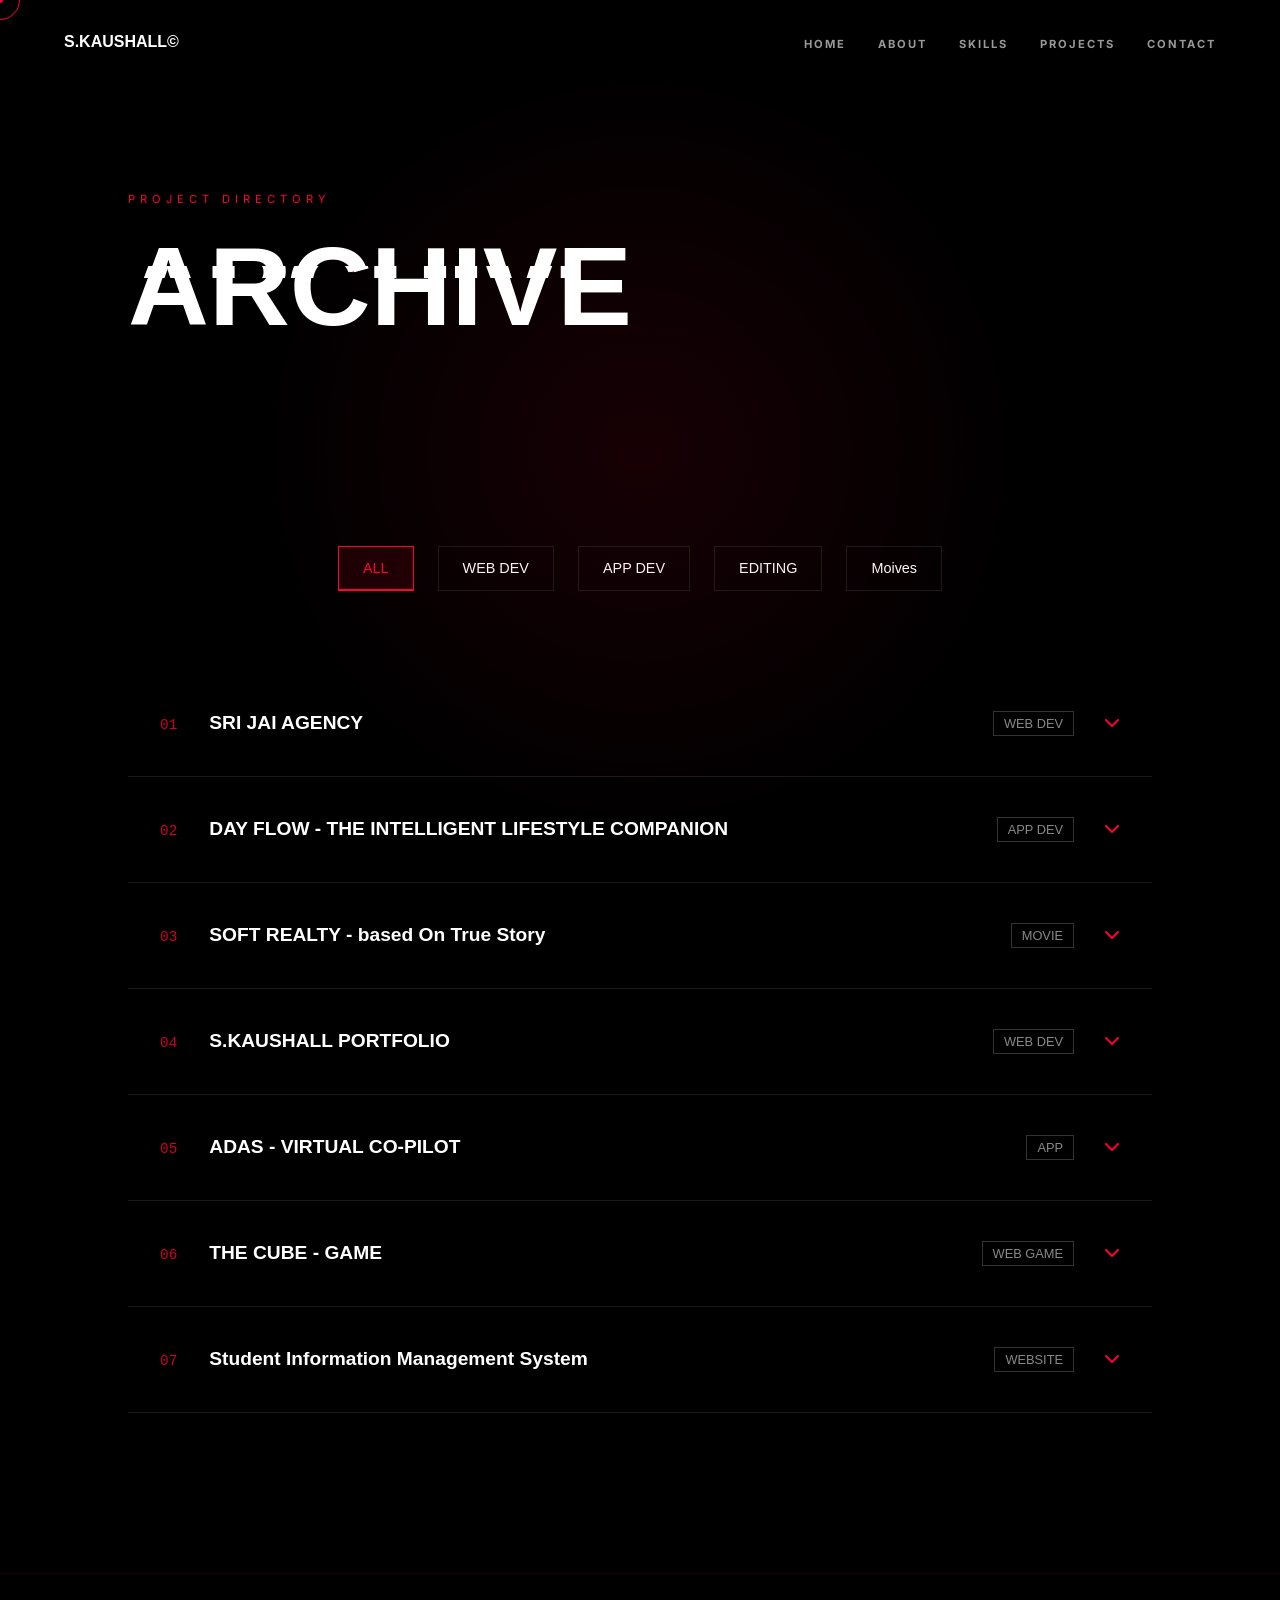
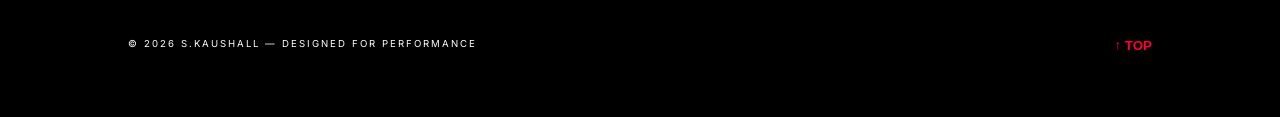
==== commit 0b250a31: "The Cube update" ====
--- a/projects.html
+++ b/projects.html
@@ -35,20 +35,19 @@
             </section>
         
             <section id="projects-archive" class="projects-section">
-                <div class="filter-container" style="margin-bottom: 5rem;">
-                    <div class="filter-buttons">
-                        <button class="filter-btn active" data-filter="all">ALL</button>
-                        <button class="filter-btn" data-filter="web">WEB DEV</button>
-                        <button class="filter-btn" data-filter="app">APP DEV</button>
-<<<<<<< HEAD
-                        <button class="filter-btn" data-filter="editing">Movies</button>
-=======
-                        <button class="filter-btn" data-filter="editing">EDITING</button>
->>>>>>> ca2d296 (New Update to website)
-                    </div>
-                </div>
-        
-            <div class="project-dropdown-list">
+                    <div class="filter-container" style="margin-bottom: 5rem;">
+                        <div class="filter-buttons">
+                            <button class="filter-btn active" data-filter="all">ALL</button>
+                            <button class="filter-btn" data-filter="web">WEB DEV</button>
+                            <button class="filter-btn" data-filter="app">APP DEV</button>
+                            <button class="filter-btn" data-filter="editing">EDITING</button>
+                            <button class="filter-btn" data-filter="movies">Moives</button>
+                        </div>
+                    </div>
+                
+                <div class="project-dropdown-list">
+
+                <!-- New Project Section-->
                 <div class="project-card" data-category="web">
                     <div class="project-header">
                         <div class="project-meta">
@@ -62,28 +61,48 @@
                     </div>
                     <div class="project-dropdown-content">
                         <div class="dropdown-inner">
-<<<<<<< HEAD
-                            <div class="dropdown-image"><img src="./Assets/image/SriJaiAgency.png" alt="Sri Jai"></div>
-                            <div class="dropdown-text">
-                                <p>Designed and developed an e-commerce website for Sri Jai Agency, a Coimbatore-based distributor specializing in construction materials.</p>
-=======
-                            <div class="dropdown-image"><img src="./Assets/image/srijai.png" alt="Sri Jai"></div>
-                            <div class="dropdown-text">
-                                <p>A professional agency website with infinite scrolling and interactive UI components.</p>
->>>>>>> ca2d296 (New Update to website)
-                                <div class="dropdown-actions">
-                                    <a href="https://srijaiagency.in/" target="_blank" class="btn-mini">LIVE SITE</a>
-                                </div>
-                            </div>
-                        </div>
-                    </div>
-                </div>
-            
+                            <div class="dropdown-image">
+                                <img src="./Assets/image/SriJaiAgency.png" alt="SRI JAI AGENCY">
+                            </div>
+                            
+                            <div class="project-info">
+                                <span class="info-label">PROJECT TYPE: E-Commerce</span>
+                                <p class="project-desc-large">
+                                    A E-Commerce Website made for SRI JAI AGENCY. This is made with wordpress. This is my first high tire project made for Sri Jai Agency.
+                                </p>
+
+                                <div class="project-tech-bar">
+                                    <div class="tech-item">
+                                        <span class="info-label">Stack</span>
+                                        <span>WordPress</span>
+                                    </div>
+                                    <div class="tech-item">
+                                        <span class="info-label">Core Tech</span>
+                                        <span>E-Commerce</span>
+                                    </div>
+                                    <div class="tech-item">
+                                        <span class="info-label">Status</span>
+                                        <span>Live</span>
+                                    </div>
+                                </div>
+                                <div class="video-actions">
+                                    <a href="https://srijaiagency.in/" target="_blank" class="btn-cinematic">
+                                        <span class="btn-text">LIVE WEB</span>
+                                        <span class="btn-glow"></span>
+                                    </a>
+                                </div>
+                            </div>
+                        </div>
+                    </div>
+                </div>
+                <!-- New PRoject Section END-->
+
+                <!-- New Project Section-->
                 <div class="project-card" data-category="app">
                     <div class="project-header">
                         <div class="project-meta">
                             <span class="project-num">02</span>
-                            <h3 class="project-title-mini">DAYFLOW</h3>
+                            <h3 class="project-title-mini">DAY FLOW - THE INTELLIGENT LIFESTYLE COMPANION</h3>
                         </div>
                         <div class="header-right">
                             <span class="project-tag">APP DEV</span>
@@ -92,49 +111,93 @@
                     </div>
                     <div class="project-dropdown-content">
                         <div class="dropdown-inner">
-<<<<<<< HEAD
-                            <div class="dropdown-image"><img src="./Assets/image/DayFlow-pic.jpeg" alt="Dayflow"></div>
-=======
-                            <div class="dropdown-image"><img src="./Assets/image/dayflow.png" alt="Dayflow"></div>
->>>>>>> ca2d296 (New Update to website)
-                            <div class="dropdown-text">
-                                <p>Context-aware habit tracking system built for lifestyle productivity.</p>
-                                <div class="dropdown-actions">
-                                    <a href="#" class="btn-mini">WATCH DEMO</a>
-                                </div>
-                            </div>
-                        </div>
-                    </div>
-                </div>
-            
-                <div class="project-card" data-category="app">
+                            <div class="dropdown-image">
+                                <img src="./Assets/image/DayFlow-pic.jpeg" alt="DayFlow App Interface">
+                            </div>
+                            
+                            <div class="project-info">
+                                <span class="info-label">PROJECT TYPE: PRODUCTIVITY OS</span>
+                                <p class="project-desc-large">
+                                    DayFlow is a high-performance productivity ecosystem designed to eliminate decision fatigue through intelligent, context-aware task management.
+                                </p>
+
+                                <div class="project-tech-bar">
+                                    <div class="tech-item">
+                                        <span class="info-label">Stack</span>
+                                        <span>JAVA/XML</span>
+                                    </div>
+                                    <div class="tech-item">
+                                        <span class="info-label">Core Tech</span>
+                                        <span>Location Intelligence</span>
+                                    </div>
+                                    <div class="tech-item">
+                                        <span class="info-label">Status</span>
+                                        <span>Live</span>
+                                    </div>
+                                </div>
+                                <div class="video-actions">
+                                    <a href="./Assets/apk/DayFlow-V1.apk" download="DayFlow-V1.apk" target="_blank" class="btn-cinematic">
+                                        <span class="btn-text">VIEW CODE</span>
+                                        <span class="btn-glow"></span>
+                                    </a>
+                                </div>
+                            </div>
+                        </div>
+                    </div>
+                </div>
+                <!-- New PRoject Section END-->
+
+                <!-- New Project Section-->
+                <div class="project-card" data-category="movies">
                     <div class="project-header">
                         <div class="project-meta">
                             <span class="project-num">03</span>
-                            <h3 class="project-title-mini">ADAS CO-PILOT</h3>
-                        </div>
-                        <div class="header-right">
-                            <span class="project-tag">ENGINEERING</span>
-                            <div class="dropdown-icon"><i class="fas fa-chevron-down"></i></div>
-                        </div>
-                    </div>
-                    <div class="project-dropdown-content">
-                        <div class="dropdown-inner">
-<<<<<<< HEAD
-                            <div class="dropdown-image"><img src="./Assets/image/ADAS-pic.jpeg" alt="ADAS"></div>
-=======
-                            <div class="dropdown-image"><img src="./Assets/image/adas.png" alt="ADAS"></div>
->>>>>>> ca2d296 (New Update to website)
-                            <div class="dropdown-text">
-                                <p>Virtual assistant for driving safety, detecting harsh maneuvers and road hazards.</p>
-                                <div class="dropdown-actions">
-                                    <a href="#" class="btn-mini">VIEW DOCS</a>
-                                </div>
-                            </div>
-                        </div>
-                    </div>
-                </div>
-            
+                            <h3 class="project-title-mini">SOFT REALTY - based On True Story</h3>
+                        </div>
+                        <div class="header-right">
+                            <span class="project-tag">MOVIE</span>
+                            <div class="dropdown-icon"><i class="fas fa-chevron-down"></i></div>
+                        </div>
+                    </div>
+                    <div class="project-dropdown-content">
+                        <div class="dropdown-inner">
+                            <div class="dropdown-image">
+                                <img src="./Assets/image/SoftRealty-pic.png" alt="Soft Realty">
+                            </div>
+                            
+                            <div class="project-info">
+                                <span class="info-label">PROJECT TYPE: ANIMATION</span>
+                                <p class="project-desc-large">
+                                    A high-fidelity cinematic reconstruction of a true incident, exploring the boundary between memory and digital truth within a hyper-realistic desert landscape.
+                                </p>
+
+                                <div class="project-tech-bar">
+                                    <div class="tech-item">
+                                        <span class="info-label">SOFTWARE</span>
+                                        <span>BELNDER | UE5</span>
+                                    </div>
+                                    <div class="tech-item">
+                                        <span class="info-label">ROLES</span>
+                                        <span>Director | Animator</span>
+                                    </div>
+                                    <div class="tech-item">
+                                        <span class="info-label">FORMAT</span>
+                                        <span>Cinematic Moive</span>
+                                    </div>
+                                </div>
+                                <div class="video-actions">
+                                    <a href="https://www.youtube.com/embed/EA_sPCyWOmU" target="_blank" class="btn-cinematic">
+                                        <span class="btn-text">WATCH</span>
+                                        <span class="btn-glow"></span>
+                                    </a>
+                                </div>
+                            </div>
+                        </div>
+                    </div>
+                </div>
+                <!-- New PRoject Section END-->
+
+                <!-- New Project Section-->
                 <div class="project-card" data-category="web">
                     <div class="project-header">
                         <div class="project-meta">
@@ -142,33 +205,104 @@
                             <h3 class="project-title-mini">S.KAUSHALL PORTFOLIO</h3>
                         </div>
                         <div class="header-right">
-                            <span class="project-tag">UI/UX</span>
-                            <div class="dropdown-icon"><i class="fas fa-chevron-down"></i></div>
-                        </div>
-                    </div>
-                    <div class="project-dropdown-content">
-                        <div class="dropdown-inner">
-<<<<<<< HEAD
-                            <div class="dropdown-image"><img src="./Assets/image/Protfolio.png" alt="Portfolio"></div>
-=======
-                            <div class="dropdown-image"><img src="./Assets/image/portfolio.png" alt="Portfolio"></div>
->>>>>>> ca2d296 (New Update to website)
-                            <div class="dropdown-text">
-                                <p>Personal brand showcase featuring a 90s cinematic aesthetic and custom physics-based cursor.</p>
-                                <div class="dropdown-actions">
-                                    <a href="#" class="btn-mini">VIEW CODE</a>
-                                </div>
-                            </div>
-                        </div>
-                    </div>
-                </div>
-<<<<<<< HEAD
-
+                            <span class="project-tag">WEB DEV</span>
+                            <div class="dropdown-icon"><i class="fas fa-chevron-down"></i></div>
+                        </div>
+                    </div>
+                    <div class="project-dropdown-content">
+                        <div class="dropdown-inner">
+                            <div class="dropdown-image">
+                                <img src="./Assets/image/Protfolio.png" alt="PORTFOLIO">
+                            </div>
+                            
+                            <div class="project-info">
+                                <span class="info-label">PROJECT TYPE: WEBSITE</span>
+                                <p class="project-desc-large">
+                                    PORTFOLIO
+                                </p>
+
+                                <div class="project-tech-bar">
+                                    <div class="tech-item">
+                                        <span class="info-label">Stack</span>
+                                        <span>HTML | CSS | JS</span>
+                                    </div>
+                                    <div class="tech-item">
+                                        <span class="info-label">Core Tech</span>
+                                        <span>Protfolio WebSite</span>
+                                    </div>
+                                    <div class="tech-item">
+                                        <span class="info-label">Status</span>
+                                        <span>Live</span>
+                                    </div>
+                                </div>
+                                <div class="video-actions">
+                                    <a href="" target="_blank" class="btn-cinematic">
+                                        <span class="btn-text">VIEW CODE</span>
+                                        <span class="btn-glow"></span>
+                                    </a>
+                                </div>
+                            </div>
+                        </div>
+                    </div>
+                </div>
+                <!-- New PRoject Section END-->
+
+                <!-- New Project Section-->
+                <div class="project-card" data-category="app">
+                    <div class="project-header">
+                        <div class="project-meta">
+                            <span class="project-num">05</span>
+                            <h3 class="project-title-mini">ADAS - VIRTUAL CO-PILOT</h3>
+                        </div>
+                        <div class="header-right">
+                            <span class="project-tag">APP</span>
+                            <div class="dropdown-icon"><i class="fas fa-chevron-down"></i></div>
+                        </div>
+                    </div>
+                    <div class="project-dropdown-content">
+                        <div class="dropdown-inner">
+                            <div class="dropdown-image">
+                                <img src="./Assets/image/ADAS-pic.jpeg" alt="ADAS app">
+                            </div>
+                            
+                            <div class="project-info">
+                                <span class="info-label">PROJECT TYPE: VIRUTAL ASSISTANT</span>
+                                <p class="project-desc-large">
+                                    ADAS
+                                </p>
+
+                                <div class="project-tech-bar">
+                                    <div class="tech-item">
+                                        <span class="info-label">Stack</span>
+                                        <span>JAVA | XML</span>
+                                    </div>
+                                    <div class="tech-item">
+                                        <span class="info-label">Core Tech</span>
+                                        <span>VIRUAL ASSISTANT</span>
+                                    </div>
+                                    <div class="tech-item">
+                                        <span class="info-label">Status</span>
+                                        <span>LIVE</span>
+                                    </div>
+                                </div>
+                                <div class="video-actions">
+                                    <a href="" target="_blank" class="btn-cinematic">
+                                        <span class="btn-text">VIEW CODE</span>
+                                        <span class="btn-glow"></span>
+                                    </a>
+                                </div>
+                            </div>
+                        </div>
+                    </div>
+                </div>
+                <!-- New PRoject Section END-->
+
+                <!-- New Project Section-->
                 <div class="project-card" data-category="web">
                     <div class="project-header">
                         <div class="project-meta">
-                            <span class="project-num">05</span>
-                            <h3 class="project-title-mini">The CUBE</h3>
+                            <span class="project-num">06</span>
+                            <h3 class="project-title-mini">THE CUBE - GAME</h3>
                         </div>
                         <div class="header-right">
                             <span class="project-tag">WEB GAME</span>
@@ -177,52 +311,70 @@
                     </div>
                     <div class="project-dropdown-content">
                         <div class="dropdown-inner">
-                            <div class="dropdown-image"><img src="./Assets/image/The Cube.png" alt="Web Game"></div>
-                            <div class="dropdown-text">
-                                <p>This is the High-tech web cube game. Using HTML, CSS, JS</p>
-                                <div class="dropdown-actions">
-                                    <a href="#" class="btn-mini">VIEW CODE</a>
-                                </div>
-                            </div>
-                        </div>
-                    </div>
-                </div>
-=======
->>>>>>> ca2d296 (New Update to website)
-            
-                <div class="project-card" data-category="web">
-                    <div class="project-header">
-                        <div class="project-meta">
-<<<<<<< HEAD
-                            <span class="project-num">06</span>
-=======
-                            <span class="project-num">05</span>
->>>>>>> ca2d296 (New Update to website)
-                            <h3 class="project-title-mini">Student Information Management System</h3>
-                        </div>
-                        <div class="header-right">
-                            <span class="project-tag">WEBSITE</span>
-                            <div class="dropdown-icon"><i class="fas fa-chevron-down"></i></div>
-                        </div>
-                    </div>
-                    <div class="project-dropdown-content">
-                        <div class="dropdown-inner">
-                            <div class="dropdown-image"><img src="./Assets/image/sims.png" alt="Sims"></div>
-                            <div class="dropdown-text">
-<<<<<<< HEAD
-                                <p>A comprehensive Student Information Management System built to manage student data, track attendance, and organize academic records with an intuitive and user-friendly interface.</p>
-=======
-                                <p>High-intensity racing simulation cinematic edits featuring custom asset integration.</p>
->>>>>>> ca2d296 (New Update to website)
-                                <div class="dropdown-actions">
-                                    <a href="#" class="btn-mini">VIEW CODE</a>
-                                </div>
-                            </div>
-                        </div>
-                    </div>
-                </div>
-            </div>
-        </section>
+                            <div class="dropdown-image">
+                                <img src="./Assets/image/The Cube.png" alt="THE CUBE app">
+                            </div>
+                            
+                            <div class="project-info">
+                                <span class="info-label">PROJECT TYPE: GAME DEVE</span>
+                                <p class="project-desc-large">
+                                    THE CUDE
+                                </p>
+
+                                <div class="project-tech-bar">
+                                    <div class="tech-item">
+                                        <span class="info-label">Stack</span>
+                                        <span>HTML | CSS | JS</span>
+                                    </div>
+                                    <div class="tech-item">
+                                        <span class="info-label">Core Tech</span>
+                                        <span>GAME DEVLOPMENT</span>
+                                    </div>
+                                    <div class="tech-item">
+                                        <span class="info-label">Status</span>
+                                        <span>LIVE</span>
+                                    </div>
+                                </div>
+                                <div class="video-actions">
+                                    <a href="" target="_blank" class="btn-cinematic">
+                                        <span class="btn-text">VIEW CODE</span>
+                                        <span class="btn-glow"></span>
+                                    </a>
+                                </div>
+                            </div>
+                        </div>
+                    </div>
+                </div>
+                <!-- New PRoject Section END-->
+
+                    <div class="project-card" data-category="web">
+                        <div class="project-header">
+                            <div class="project-meta">
+                                <span class="project-num">07</span>
+                                <h3 class="project-title-mini">Student Information Management System</h3>
+                            </div>
+                            <div class="header-right">
+                                <span class="project-tag">WEBSITE</span>
+                                <div class="dropdown-icon"><i class="fas fa-chevron-down"></i></div>
+                            </div>
+                        </div>
+                        <div class="project-dropdown-content">
+                            <div class="dropdown-inner">
+                                <div class="dropdown-image"><img src="./Assets/image/sims.png" alt="Sims"></div>
+                                <div class="dropdown-text">
+                                    <p>A comprehensive Student Information Management System built to manage student data, track attendance, and organize academic records with an intuitive and user-friendly interface.</p>
+                                    <p>High-intensity racing simulation cinematic edits featuring custom asset integration.</p>
+                                    <div class="dropdown-actions">
+                                        <a href="#" class="btn-mini">VIEW CODE</a>
+                                    </div>
+                                </div>
+                            </div>
+                        </div>
+                    </div>
+
+
+                </div>
+            </section>
 
 
     </main>
--- a/style.css
+++ b/style.css
@@ -5,6 +5,7 @@
   --text: #ffffff;
   --font-main: "Inter", sans-serif;
   --font-heading: "Syncopate", sans-serif;
+  --font-mono: 'Space Mono', monospace; 
   --transition-smooth: 0.6s cubic-bezier(0.2, 0.8, 0.2, 1);
 }
 
@@ -12,7 +13,7 @@
   margin: 0;
   padding: 0;
   box-sizing: border-box;
-  cursor: none;
+  cursor: none; /* Keeps your custom cursor active */
 }
 
 ::selection {
@@ -60,7 +61,7 @@
   background: var(--accent);
   border-radius: 50%;
   z-index: 10001;
-  pointer-events: none;
+  pointer-events: none; 
   transform: translate(-50%, -50%);
 }
 
@@ -71,7 +72,7 @@
   border: 1px solid var(--accent);
   border-radius: 50%;
   z-index: 10000;
-  pointer-events: none;
+  pointer-events: none; 
   transform: translate(-50%, -50%);
   transition: 0.15s ease-out;
 }
@@ -137,13 +138,14 @@
    HERO SECTION
    ============================================================ */
 .hero {
-  height: 100vh;
+  height: auto; /* Change from 100vh if you want it tighter */
+  min-height: 60vh; 
   display: flex;
   flex-direction: column;
   align-items: center;
   justify-content: center;
   text-align: center;
-  padding-top: 140px; /* FIX: Space for Nav */
+  padding-top: 100px; /* Reduced from 140px */
 }
 
 .hero-content {
@@ -168,7 +170,7 @@
   font-size: clamp(2rem, 10vw, 7rem);
   position: relative;
   color: #fff;
-  margin-bottom: 0.5rem;
+  margin-bottom: 0.2rem;
 }
 
 .glitch-text::before,
@@ -412,8 +414,26 @@
 /* ============================================================
    PROJECTS SECTION
    ============================================================ */
+.projects-section .project-desc-large {
+    font-family: var(--font-heading) !important;
+    font-size: 1rem; /* Slightly smaller size prevents clashing */
+    line-height: 1.8; /* Increased from 1.7 to stop text overlap */
+    letter-spacing: 1px; /* Adds breathing room between letters */
+    color: rgba(255, 255, 255, 0.9);
+    margin-bottom: 2.5rem;
+    text-transform: uppercase;
+}
+
+/* Fix for the Stack/Status labels to keep them separated */
+.projects-section .info-label {
+    margin-top: 2rem;
+    line-height: 2;
+    display: block;
+}
+
 .projects-section {
   padding: 10rem 10%;
+  font-family: var(--font-heading) !important;
 }
 
 .project-item {
@@ -443,6 +463,67 @@
   font-family: var(--font-heading);
   font-size: 2.5rem;
   margin: 1rem 0;
+}
+
+.project-info {
+    padding: 2rem;
+    background: rgba(255, 255, 255, 0.03); /* Very subtle dark overlay */
+    border-radius: 4px;
+    border-right: 1px solid rgba(255, 0, 51, 0.1); /* Subtle side accent */
+}
+
+.project-desc-large {
+    font-family: var(--font-heading) !important;
+    font-size: 0.95rem; /* Slightly smaller prevents collisions */
+    line-height: 2.2 !important; /* SIGNIFICANT INCREASE: Total separation */
+    letter-spacing: 1.5px;
+    color: rgba(255, 255, 255, 0.8);
+    margin-bottom: 2rem;
+    text-transform: uppercase;
+}
+
+/* Fix for the Stack/Tech labels */
+.info-label {
+    color: var(--accent);
+    font-family: var(--font-mono);
+    font-size: 0.7rem;
+    letter-spacing: 3px;
+    margin-top: 2.5rem; /* INCREASED: Separates labels from the paragraph above */
+    margin-bottom: 0.5rem; /* Adds space before the value (e.g. WORDPRESS) */
+    display: block;
+    text-transform: uppercase;
+}
+
+/* Container for the horizontal metadata */
+.project-tech-bar {
+    display: flex;
+    flex-wrap: wrap;
+    gap: 3rem;
+    margin: 2.5rem 0;
+    border-top: 1px solid rgba(255, 0, 51, 0.1);
+    padding-top: 2rem;
+}
+
+/* Individual Tech Item Style */
+.tech-item {
+    display: flex;
+    flex-direction: column;
+    gap: 8px;
+}
+
+.tech-item .info-label {
+    margin: 0; /* Resets your old overlapping margins */
+    font-size: 0.6rem;
+    color: var(--accent);
+    letter-spacing: 3px;
+    text-transform: uppercase;
+}
+
+.tech-item span:not(.info-label) {
+    font-family: var(--font-heading);
+    font-size: 0.8rem;
+    color: #fff;
+    letter-spacing: 1px;
 }
 
 .project-visual {
@@ -694,7 +775,8 @@
 /* Filter Styling */
 .filter-container {
     text-align: center;
-    margin-bottom: 3rem;
+    margin-top: -2rem; /* Use a negative margin to pull it UP toward the Archive text */
+    margin-bottom: 2rem; /* Keep some space for the projects below */
 }
 
 .filter-label {
@@ -717,7 +799,7 @@
     color: #fff;
     padding: 0.8rem 1.5rem;
     font-family: var(--font-heading);
-    font-size: 0.7rem;
+    font-size: 0.9rem;
     cursor: pointer;
     transition: 0.3s;
 }
@@ -794,7 +876,7 @@
 /* 3. The Minimalist Link Style */
 .explore-link {
     font-family: var(--font-heading);
-    font-size: 0.6rem;
+    font-size: 1rem;
     color: #666; /* Muted gray to start */
     text-decoration: none;
     letter-spacing: 2px;
@@ -873,20 +955,18 @@
 
 /* Project Card Container */
 .project-card {
-    border-bottom: 1px solid rgba(255, 0, 51, 0.1);
-    transition: var(--transition-smooth);
-    overflow: hidden;
-    background: transparent;
-}
-
-/* Header (The Clickable Part) */
+    width: 100%;
+    border-bottom: 1px solid rgba(255, 255, 255, 0.1);
+    transition: all 0.4s cubic-bezier(0.7, 0, 0.3, 1);
+    cursor: pointer;
+    overflow: visible; /* Ensure numbers aren't cut off */
+}
+
 .project-header {
     display: flex;
     justify-content: space-between;
     align-items: center;
-    padding: 2rem 0;
-    cursor: pointer;
-    transition: 0.3s;
+    padding: 2.5rem 2rem; /* Added horizontal padding */
 }
 
 .project-header:hover {
@@ -894,12 +974,23 @@
     background: rgba(255, 0, 51, 0.02);
 }
 
-.project-meta { display: flex; align-items: center; gap: 20px; }
-.project-num { color: var(--accent); font-family: var(--font-heading); font-size: 0.7rem; opacity: 0.5; }
+.project-meta {
+    display: flex;
+    align-items: baseline;
+    gap: 2rem; /* Space between 01 and Title */
+}
+
+.project-num {
+    font-family: var(--font-mono);
+    font-size: 0.9rem;
+    color: var(--accent);
+    opacity: 0.8;
+}
+
 .project-title-mini { font-family: var(--font-heading); font-size: 1.2rem; }
 
 .header-right { display: flex; align-items: center; gap: 30px; }
-.project-tag { font-size: 0.6rem; border: 1px solid #333; padding: 4px 10px; color: #888; }
+.project-tag { font-size: 0.8rem; border: 1px solid #333; padding: 4px 10px; color: #888; }
 
 /* The Toggle Icon */
 .dropdown-icon {
@@ -933,29 +1024,42 @@
     align-items: start;
 }
 
-<<<<<<< HEAD
 .dropdown-image {
     width: 100%;
-    /* Remove fixed height */
+    /* Remove fixed height so it can auto-adjust */
+    height: auto; 
+    min-height: 300px;
+    background: rgba(255, 255, 255, 0.02); /* Subtle backing for transparent images */
+    display: flex;
+    align-items: center;
+    justify-content: center;
+    overflow: hidden;
+    border-radius: 4px;
 }
 
 .dropdown-image img {
     width: 100%;
-    height: auto; /* Image dictates the height */
-    display: block;
-    max-height: 600px; /* Optional: prevents vertical images from being too long */
-}
-
-
-=======
+    height: auto; /* Allows the image to dictate the height */
+    max-height: 70vh; /* Prevents 9:16 images from becoming infinitely long */
+    
+    /* THE KEY: 'contain' ensures the whole image is visible */
+    object-fit: contain; 
+    object-position: center;
+    
+    /* Maintains the high-end cinematic feel */
+    transition: transform 0.6s var(--transition-smooth);
+}
+
+/* Optional: Slight zoom on hover without clipping the edges */
+.project-card:hover .dropdown-image img {
+    transform: scale(1.02);
+}
+
 .dropdown-image img {
-    width: 100%;
     aspect-ratio: 16/9;
-    object-fit: cover;
     border: 1px solid rgba(255, 0, 51, 0.2);
 }
 
->>>>>>> ca2d296 (New Update to website)
 .dropdown-text p {
     color: #888;
     line-height: 1.8;
@@ -1049,4 +1153,161 @@
     line-height: 1.6;
     margin-bottom: 2rem;
     max-width: 400px;
+}
+
+/* PC Cinematic Button for DayFlow */
+.btn-cinematic {
+    position: relative;
+    display: inline-block;
+    padding: 18px 40px;
+    background: transparent;
+    border: 1px solid var(--accent);
+    color: #fff;
+    text-decoration: none;
+    font-family: var(--font-mono) !important;
+    font-size: 0.8rem;
+    letter-spacing: 4px;
+    text-transform: uppercase;
+    transition: all 0.4s cubic-bezier(0.23, 1, 0.32, 1);
+    z-index: 1;
+}
+
+.btn-cinematic:hover {
+    color: #000 !important; /* The fix for visibility */
+    background: var(--accent);
+    box-shadow: 0 0 25px rgba(255, 0, 51, 0.5);
+}
+
+.btn-cinematic .btn-text {
+    position: relative;
+    z-index: 3;
+}
+
+.btn-cinematic:hover .btn-text {
+    color: #000 !important;
+}
+
+/* Subtle glow effect behind the button on PC */
+.btn-glow {
+    position: absolute;
+    top: 50%;
+    left: 50%;
+    width: 0;
+    height: 0;
+    background: rgba(255, 255, 255, 0.2);
+    border-radius: 50%;
+    transform: translate(-50%, -50%);
+    transition: width 0.6s ease, height 0.6s ease;
+    z-index: 1;
+}
+
+.btn-cinematic:hover .btn-glow {
+    width: 300px;
+    height: 300px;
+}
+
+@media (max-width: 768px) {
+    .btn-cinematic {
+        display: block;
+        width: 100%;
+        text-align: center;
+        padding: 20px 0;
+        letter-spacing: 2px;
+        font-size: 0.75rem;
+    }
+}
+
+.project-desc-large {
+    font-family: var(--font-secondary); /* Keeps it clean and readable */
+    font-size: 1.1rem;
+    color: rgba(255, 255, 255, 0.8);
+}
+
+.btn-cinematic .btn-text {
+    font-family: var(--font-mono); /* Keeps the techy look */
+    font-weight: 500;
+}
+
+/* ============================================================
+   MOBILE FIXES (Add to the very end of your file)
+   ============================================================ */
+@media (max-width: 768px) {
+    .dropdown-inner {
+        grid-template-columns: 1fr !important; /* Stacks image above text */
+        padding: 20px !important;
+    }
+    
+    .project-header {
+        flex-direction: column;
+        align-items: flex-start;
+        padding-left: 1.5rem !important;
+    }
+
+    .project-num {
+        font-size: 0.8rem;
+        margin-bottom: 5px;
+    }
+
+    .project-desc-large {
+        font-size: 0.85rem !important; /* Smaller text for smaller screens */
+        line-height: 1.6 !important;
+    }
+    
+    .dropdown-inner {
+        gap: 30px !important; /* Forces more space between elements */
+    }
+
+    .project-header {
+        padding: 2rem 1rem !important;
+        gap: 15px; /* Ensures space between Number and Title */
+    }
+    
+    .project-title-mini {
+        font-size: 1rem !important;
+        line-height: 1.4;
+    }
+}
+
+.dropdown-text p:not(.project-desc-large) {
+    line-height: 1.6;
+    margin-bottom: 1rem;
+    font-family: var(--font-heading);
+}
+
+.project-tech-bar {
+    display: flex;
+    flex-wrap: wrap;
+    gap: 4rem; /* Wide gap prevents text "attacking" each other */
+    margin: 3rem 0;
+    padding-top: 2rem;
+    border-top: 1px solid rgba(255, 0, 51, 0.1);
+}
+
+.tech-item {
+    display: flex;
+    flex-direction: column;
+    gap: 12px;
+}
+
+.tech-item .info-label {
+    font-family: var(--font-mono) !important;
+    font-size: 0.65rem;
+    color: var(--accent);
+    letter-spacing: 3px;
+    margin: 0;
+}
+
+.tech-item span:not(.info-label) {
+    font-family: var(--font-heading) !important;
+    font-size: 0.85rem;
+    color: #fff;
+    letter-spacing: 1px;
+    text-transform: uppercase;
+}
+
+/* Fix for the Description to ensure no intersection */
+.project-desc-large {
+    line-height: 2.1 !important; /* High breathing room for Syncopate font */
+    max-width: 80%; /* Prevents lines from getting too long/heavy */
+    margin-bottom: 2rem;
 }
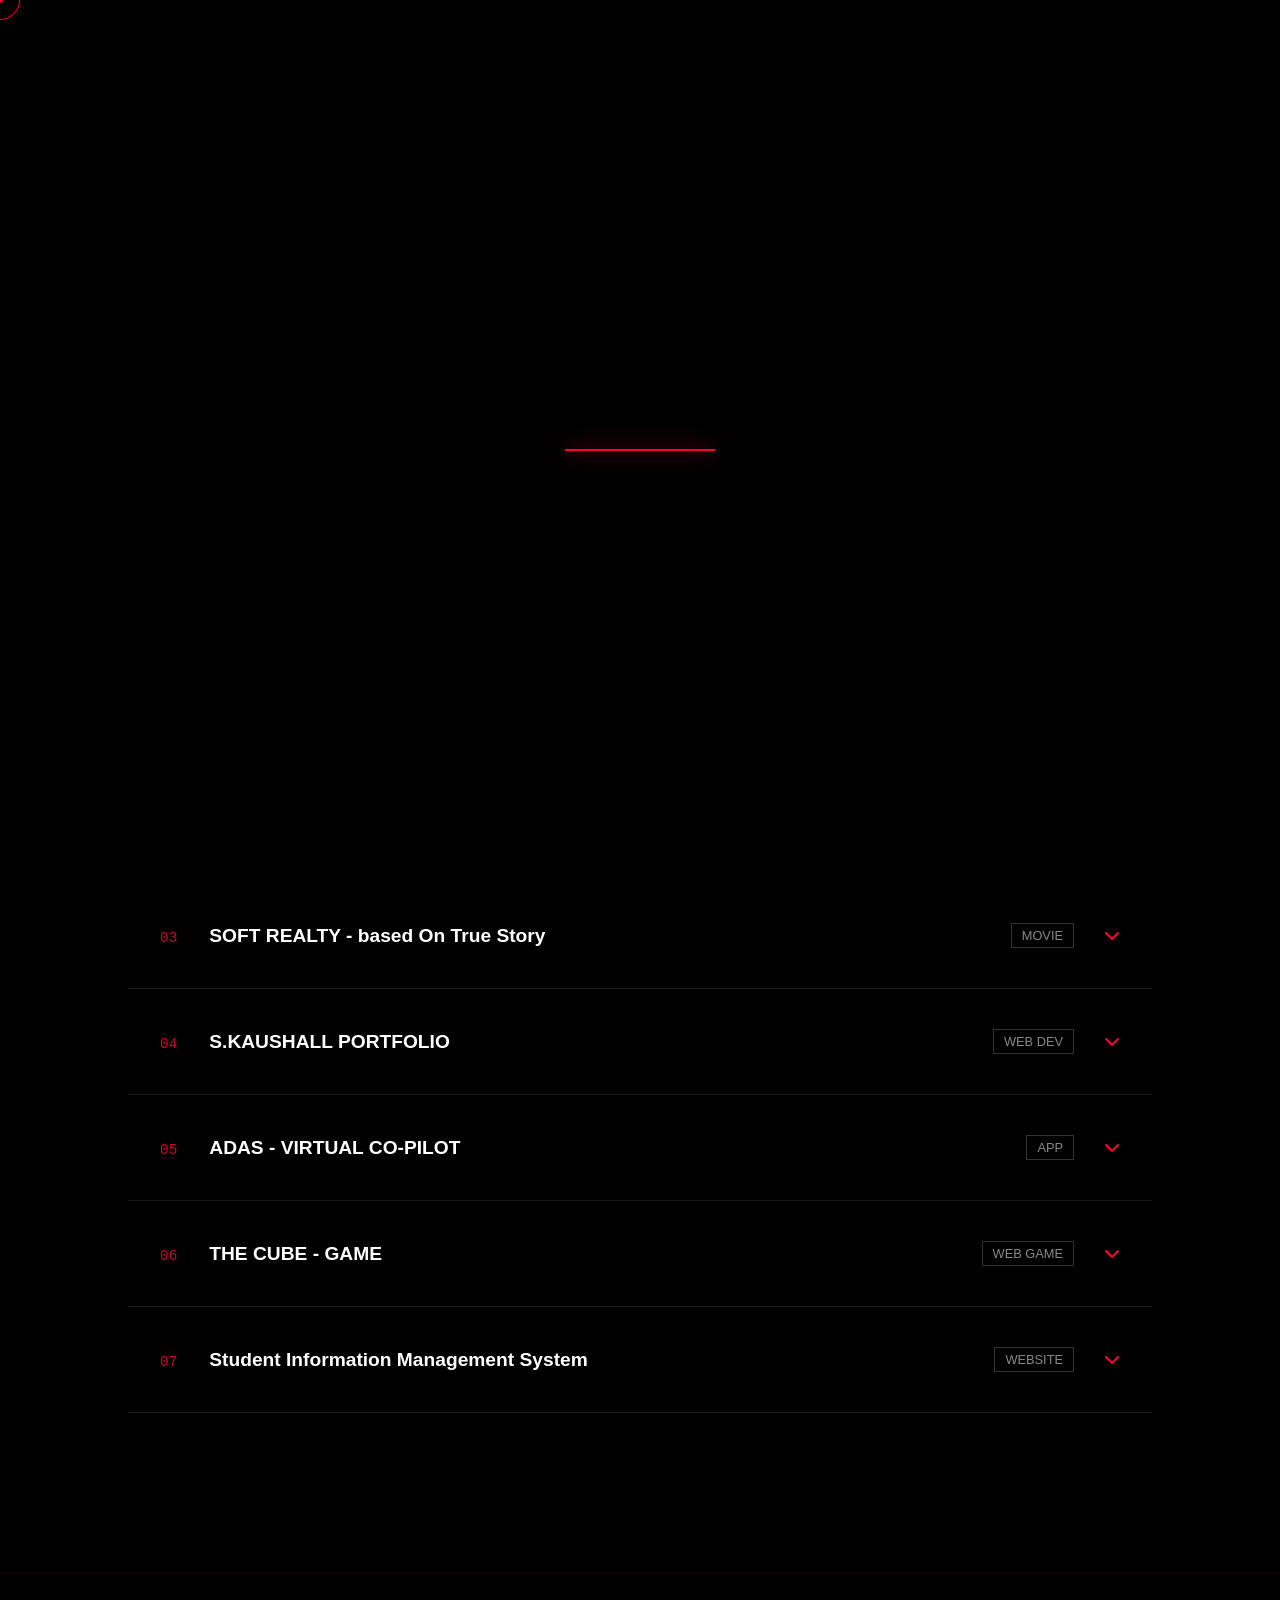
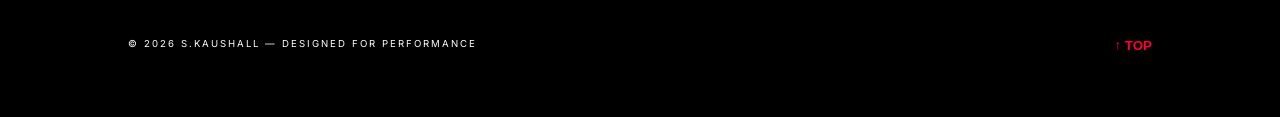
==== commit 114225eb: "update" ====
--- a/projects.html
+++ b/projects.html
@@ -7,6 +7,11 @@
     <link rel="stylesheet" href="style.css">
     <link href="https://fonts.googleapis.com/css2?family=Syncopate:wght@400;700&family=Inter:wght@300;500;900&display=swap" rel="stylesheet">
     <link rel="stylesheet" href="https://cdnjs.cloudflare.com/ajax/libs/font-awesome/6.5.1/css/all.min.css">
+
+    <link rel="icon" type="image/png" href="favicon.png">
+    <link rel="icon" type="image/png" sizes="32x32" href="favicon-32x32.png">
+    <link rel="icon" type="image/png" sizes="16x16" href="favicon-16x16.png">
+    <link rel="apple-touch-icon" sizes="180x180" href="apple-touch-icon.png">
 </head>
 <body>
 
--- a/style.css
+++ b/style.css
@@ -748,30 +748,6 @@
   transform: translateY(0);
 }
 
-/* ============================================================
-   MOBILE SUPPORT ADD-ON (DO NOT REMOVE)
-   ============================================================ */
-@media (max-width: 1000px) {
-  .project-item, .project-item.reverse, .contact-grid {
-    flex-direction: column;
-    gap: 3rem;
-  }
-  .nav-links { display: none; }
-  .hero-image-wrapper { width: 250px; height: 320px; }
-  .about-sticky { height: auto; padding: 5rem 0; }
-  .sticky-wrapper { position: relative; height: auto; flex-direction: column; }
-  .sticky-content { position: relative; opacity: 1; transform: none; margin-bottom: 3rem; }
-  .glitch-text { font-size: 3.5rem; }
-  .cta-group { display: flex; flex-direction: column; gap: 10px; width: 100%; }
-  .btn { width: 100%; margin: 5px 0; }
-  .footer-bottom { flex-direction: column; text-align: center; gap: 15px; }
-}
-
-@media (hover: none) {
-  * { cursor: auto !important; }
-  .cursor-dot, .cursor-outline { display: none; }
-}
-
 /* Filter Styling */
 .filter-container {
     text-align: center;
@@ -1206,17 +1182,6 @@
     height: 300px;
 }
 
-@media (max-width: 768px) {
-    .btn-cinematic {
-        display: block;
-        width: 100%;
-        text-align: center;
-        padding: 20px 0;
-        letter-spacing: 2px;
-        font-size: 0.75rem;
-    }
-}
-
 .project-desc-large {
     font-family: var(--font-secondary); /* Keeps it clean and readable */
     font-size: 1.1rem;
@@ -1226,46 +1191,6 @@
 .btn-cinematic .btn-text {
     font-family: var(--font-mono); /* Keeps the techy look */
     font-weight: 500;
-}
-
-/* ============================================================
-   MOBILE FIXES (Add to the very end of your file)
-   ============================================================ */
-@media (max-width: 768px) {
-    .dropdown-inner {
-        grid-template-columns: 1fr !important; /* Stacks image above text */
-        padding: 20px !important;
-    }
-    
-    .project-header {
-        flex-direction: column;
-        align-items: flex-start;
-        padding-left: 1.5rem !important;
-    }
-
-    .project-num {
-        font-size: 0.8rem;
-        margin-bottom: 5px;
-    }
-
-    .project-desc-large {
-        font-size: 0.85rem !important; /* Smaller text for smaller screens */
-        line-height: 1.6 !important;
-    }
-    
-    .dropdown-inner {
-        gap: 30px !important; /* Forces more space between elements */
-    }
-
-    .project-header {
-        padding: 2rem 1rem !important;
-        gap: 15px; /* Ensures space between Number and Title */
-    }
-    
-    .project-title-mini {
-        font-size: 1rem !important;
-        line-height: 1.4;
-    }
 }
 
 .dropdown-text p:not(.project-desc-large) {
@@ -1310,4 +1235,412 @@
     line-height: 2.1 !important; /* High breathing room for Syncopate font */
     max-width: 80%; /* Prevents lines from getting too long/heavy */
     margin-bottom: 2rem;
-}+}
+
+/* ============================================================
+   PREMIUM MOBILE OVERRIDE (MAX-WIDTH: 768px)
+   ============================================================ */
+@media screen and (max-width: 768px) {
+
+    /* 1. Global Mobile Reset & Smoothness */
+    html {
+        scroll-behavior: smooth;
+        -webkit-tap-highlight-color: transparent; /* Removes blue tap highlight */
+    }
+
+    section {
+        padding: 60px 20px !important; /* Consistent breathing room */
+        overflow: hidden;
+    }
+
+    /* 2. Hero Section - Cinematic Entrance */
+    .hero, #hero {
+        height: 100vh !important;
+        display: flex;
+        flex-direction: column;
+        justify-content: center;
+        text-align: left !important;
+        padding: 0 25px !important;
+    }
+
+    .glitch-text {
+        font-size: clamp(3rem, 15vw, 4.5rem) !important;
+        line-height: 0.9 !important;
+        margin-bottom: 10px !important;
+        animation: mobileReveal 1.2s cubic-bezier(0.23, 1, 0.32, 1);
+    }
+
+    /* 3. Project Section - Premium Stacked Cards */
+    .projects-container, .project-list {
+        display: flex;
+        flex-direction: column;
+        gap: 30px !important;
+    }
+
+    .project-card {
+        width: 100% !important;
+        margin: 0 0 20px 0 !important;
+        background: rgba(255, 255, 255, 0.03) !important;
+        border: 1px solid rgba(255, 255, 255, 0.08) !important;
+        border-radius: 15px !important;
+        backdrop-filter: blur(10px);
+        transition: transform 0.4s cubic-bezier(0.175, 0.885, 0.32, 1.275) !important;
+    }
+
+    /* Tap Feedback: Card shrinks slightly when pressed */
+    .project-card:active {
+        transform: scale(0.97) !important;
+        border-color: var(--accent) !important;
+        box-shadow: 0 0 20px rgba(255, 0, 51, 0.2);
+    }
+
+    .dropdown-inner {
+        grid-template-columns: 1fr !important; /* Force stack */
+        padding: 20px !important;
+        gap: 20px !important;
+    }
+
+    .dropdown-image {
+        height: auto !important;
+        max-height: 300px;
+        border-radius: 10px;
+    }
+
+    /* 4. The "String Line" Tech Bar - Mobile Optimized */
+    .project-tech-bar {
+        display: grid !important;
+        grid-template-columns: 1fr 1fr; /* Two columns for symmetry */
+        gap: 1.5rem !important;
+        padding: 15px !important;
+        background: rgba(255, 255, 255, 0.02);
+        border-radius: 8px;
+    }
+
+    .tech-item span:not(.info-label) {
+        font-size: 0.75rem !important;
+    }
+
+    /* 5. Skills Section - Modern Grid */
+    .skills-flex-grid {
+        display: grid !important;
+        grid-template-columns: 1fr !important;
+        gap: 15px !important;
+    }
+
+    .skill-item {
+        padding: 20px !important;
+        background: linear-gradient(145deg, rgba(255,255,255,0.05) 0%, rgba(255,255,255,0) 100%) !important;
+        border-left: 3px solid var(--accent) !important;
+    }
+
+    /* 6. Navigation - Simplified UI */
+    nav, .nav-container {
+        padding: 15px 20px !important;
+        backdrop-filter: blur(15px);
+        background: rgba(5, 5, 5, 0.8) !important;
+    }
+
+    /* Hide complex nav items, show only essential */
+    .nav-links {
+        display: none; /* Recommended: Use a simple hamburger or hide */
+    }
+
+    /* 7. Contact Section - Full Width Performance */
+    .contact-form, form {
+        width: 100% !important;
+    }
+
+    input, textarea {
+        font-size: 16px !important; /* Prevents iOS auto-zoom on focus */
+        padding: 15px !important;
+        margin-bottom: 15px !important;
+        background: rgba(255, 255, 255, 0.03) !important;
+        border: 1px solid rgba(255, 255, 255, 0.1) !important;
+    }
+
+    /* 8. Animations (Hardware Accelerated) */
+    @keyframes mobileReveal {
+        from {
+            opacity: 0;
+            transform: translateY(30px) skewY(2deg);
+        }
+        to {
+            opacity: 1;
+            transform: translateY(0) skewY(0);
+        }
+    }
+
+    /* Scroll Reveal - Apply this class via JS or use generic selectors */
+    .section-reveal {
+        opacity: 0;
+        transform: translateY(20px);
+        transition: all 0.8s cubic-bezier(0.23, 1, 0.32, 1);
+    }
+
+    .section-reveal.active {
+        opacity: 1;
+        transform: translateY(0);
+    }
+
+    /* 9. Floating Action Button (Optional "Back to Top") */
+    .scroll-to-top {
+        bottom: 20px !important;
+        right: 20px !important;
+        width: 45px !important;
+        height: 45px !important;
+    }
+}
+
+/* ============================================================
+   MOBILE FIX & OPTIMIZATION (MAX-WIDTH: 768px)
+   ============================================================ */
+@media screen and (max-width: 768px) {
+
+    /* 1. Global Overflow Fix */
+    html, body {
+        overflow-x: hidden; /* Prevents horizontal scrolling */
+        width: 100%;
+    }
+
+    section {
+        padding: 50px 20px !important; /* Forces consistent spacing */
+        height: auto !important; /* Prevents content from being cut off */
+    }
+
+    /* 2. Fix Missing Buttons (View Project / Hire Me) */
+    .btn-container, .hero-buttons, .project-actions {
+        display: flex !important;
+        flex-direction: column !important; /* Stack buttons vertically */
+        align-items: center !important;
+        gap: 15px !important;
+        visibility: visible !important;
+        opacity: 1 !important;
+        margin-top: 25px !important;
+    }
+
+    .btn-cinematic, .btn-action, .hire-me-btn {
+        width: 100% !important; /* Full width for thumb-friendly tapping */
+        max-width: 300px;
+        text-align: center;
+        display: block !important;
+    }
+
+    /* 3. About Section Repair */
+    .about-sticky, .sticky-wrapper {
+        display: block !important; /* Disable sticky for mobile to prevent blank gaps */
+        position: relative !important;
+        height: auto !important;
+        padding: 0 !important;
+    }
+
+    .sticky-content {
+        position: relative !important;
+        opacity: 1 !important;
+        transform: none !important;
+        margin-bottom: 40px !important;
+        width: 100% !important;
+        text-align: left !important;
+    }
+
+    /* 4. Project Layout Fix (Stacked) */
+    .dropdown-inner {
+        display: flex !important;
+        flex-direction: column !important; /* Stacks image and text */
+        padding: 15px !important;
+        gap: 20px !important;
+    }
+
+    .dropdown-image {
+        width: 100% !important;
+        height: auto !important;
+        margin: 0 !important;
+    }
+
+    .project-desc-large {
+        font-size: 0.95rem !important;
+        line-height: 1.8 !important; /* Prevents text "attacking" each other */
+        text-align: left !important;
+    }
+
+    /* 5. Alignment & Spacing Fixes */
+    .glitch-text {
+        font-size: 3.2rem !important; /* Downsize large headings */
+        text-align: left !important;
+        margin-bottom: 15px !important;
+    }
+
+    .hero-sub, .section-label {
+        text-align: left !important;
+        margin-left: 0 !important; /* Removes desktop offsets */
+    }
+
+    /* 6. Skills Section Repair */
+    .skills-flex-grid {
+        display: grid !important;
+        grid-template-columns: 1fr !important; /* Single column layout */
+        gap: 15px !important;
+    }
+
+    .skill-item {
+        padding: 20px !important;
+        width: 100% !important;
+        border-left: 2px solid var(--accent) !important;
+        background: rgba(255, 255, 255, 0.02) !important;
+    }
+
+    /* 7. Contact Form Fix */
+    form, .contact-container {
+        width: 100% !important;
+        padding: 0 !important;
+    }
+
+    input, textarea {
+        width: 100% !important;
+        font-size: 16px !important; /* Prevents iOS auto-zoom on click */
+    }
+
+    /* 8. Light Animations (Mobile Friendly) */
+    .section-reveal {
+        animation: mobileSlideUp 0.8s ease forwards;
+    }
+
+    @keyframes mobileSlideUp {
+        from {
+            opacity: 0;
+            transform: translateY(20px);
+        }
+        to {
+            opacity: 1;
+            transform: translateY(0);
+        }
+    }
+}
+
+/* ============================================================
+   MOBILE OVERRIDE: ABOUT & HERO FIX (MAX-WIDTH: 768px)
+   ============================================================ */
+@media screen and (max-width: 768px) {
+
+    /* 1. Prevent Horizontal Overflow globally */
+    html, body {
+        overflow-x: hidden;
+        width: 100%;
+        position: relative;
+    }
+
+    /* 2. Responsive Heading Scaling (Fixes "The Developer" Overflow) */
+    /* Clamp ensures text never gets too big for the screen or too small to read */
+    .about-sticky h2, 
+    .hero-mobile h1,
+    .glitch-text {
+        font-size: clamp(2.2rem, 10vw, 3.5rem) !important;
+        line-height: 1.1 !important;
+        width: 100% !important;
+        word-wrap: break-word;
+        hyphens: auto;
+        text-align: left !important;
+        margin-bottom: 20px !important;
+    }
+
+    /* 3. Hero & About Button Container Fix */
+    /* Centers buttons and ensures they stay within the viewport */
+    .button-group, 
+    .hero-btns,
+    .cta-container {
+        display: flex !important;
+        flex-direction: column !important; /* Forces vertical stacking */
+        align-items: flex-start !important;
+        gap: 15px !important;
+        width: 100% !important;
+        margin-top: 30px !important;
+        visibility: visible !important;
+        opacity: 1 !important;
+    }
+
+    /* 4. Button Visibility & Touch Sizing */
+    .btn-cinematic, 
+    .btn-action,
+    .hire-me-btn {
+        width: 100% !important; /* Full width for easy tapping */
+        max-width: 280px;
+        padding: 18px 25px !important;
+        display: inline-flex !important;
+        justify-content: center;
+        text-align: center;
+    }
+
+    /* 5. About Section Readability & Stacking */
+    .about-sticky, 
+    .sticky-wrapper {
+        display: block !important; /* Disables complex sticky behavior for mobile */
+        height: auto !important;
+        padding: 40px 0 !important;
+    }
+
+    .sticky-content {
+        position: relative !important;
+        width: 100% !important;
+        max-width: 100% !important;
+        opacity: 1 !important;
+        transform: none !important; /* Removes desktop slide-in offsets */
+        margin-bottom: 50px !important;
+        padding: 0 10px !important;
+    }
+
+    .sticky-content p {
+        font-size: 1rem !important;
+        line-height: 1.7 !important;
+        color: rgba(255, 255, 255, 0.8) !important;
+        max-width: 100% !important;
+    }
+
+    /* 6. Spacing & Margin Fixes */
+    section {
+        padding: 60px 20px !important; /* Uniform breathing room */
+        margin: 0 !important;
+    }
+
+    .section-label {
+        font-size: 0.7rem !important;
+        letter-spacing: 3px !important;
+        margin-bottom: 15px !important;
+    }
+
+    /* 7. Skills & Tool Grid Reset */
+    .skills-flex-grid {
+        display: grid !important;
+        grid-template-columns: 1fr !important; /* Prevents side-by-side squishing */
+        gap: 20px !important;
+    }
+
+    /* 8. Fix Unwanted Empty Gaps */
+    .spacer, 
+    .empty-div {
+        display: none !important; /* Hide desktop-only spacers */
+    }
+}
+
+
+/* Optimization: Tell the browser what will move */
+.project-card, 
+.glitch-text, 
+.btn-cinematic,
+.dropdown-image img {
+    will-change: transform, opacity;
+    backface-visibility: hidden;
+}
+
+/* Prevent layout shifts during JS initialization */
+.project-card {
+    transform-style: preserve-3d;
+}
+
+/* Add a subtle glow transition for SaaS buttons */
+.btn-cinematic {
+    transition: box-shadow 0.3s ease;
+}
+
+.btn-cinematic:hover {
+    box-shadow: 0 0 20px rgba(255, 0, 51, 0.3);
+}
+
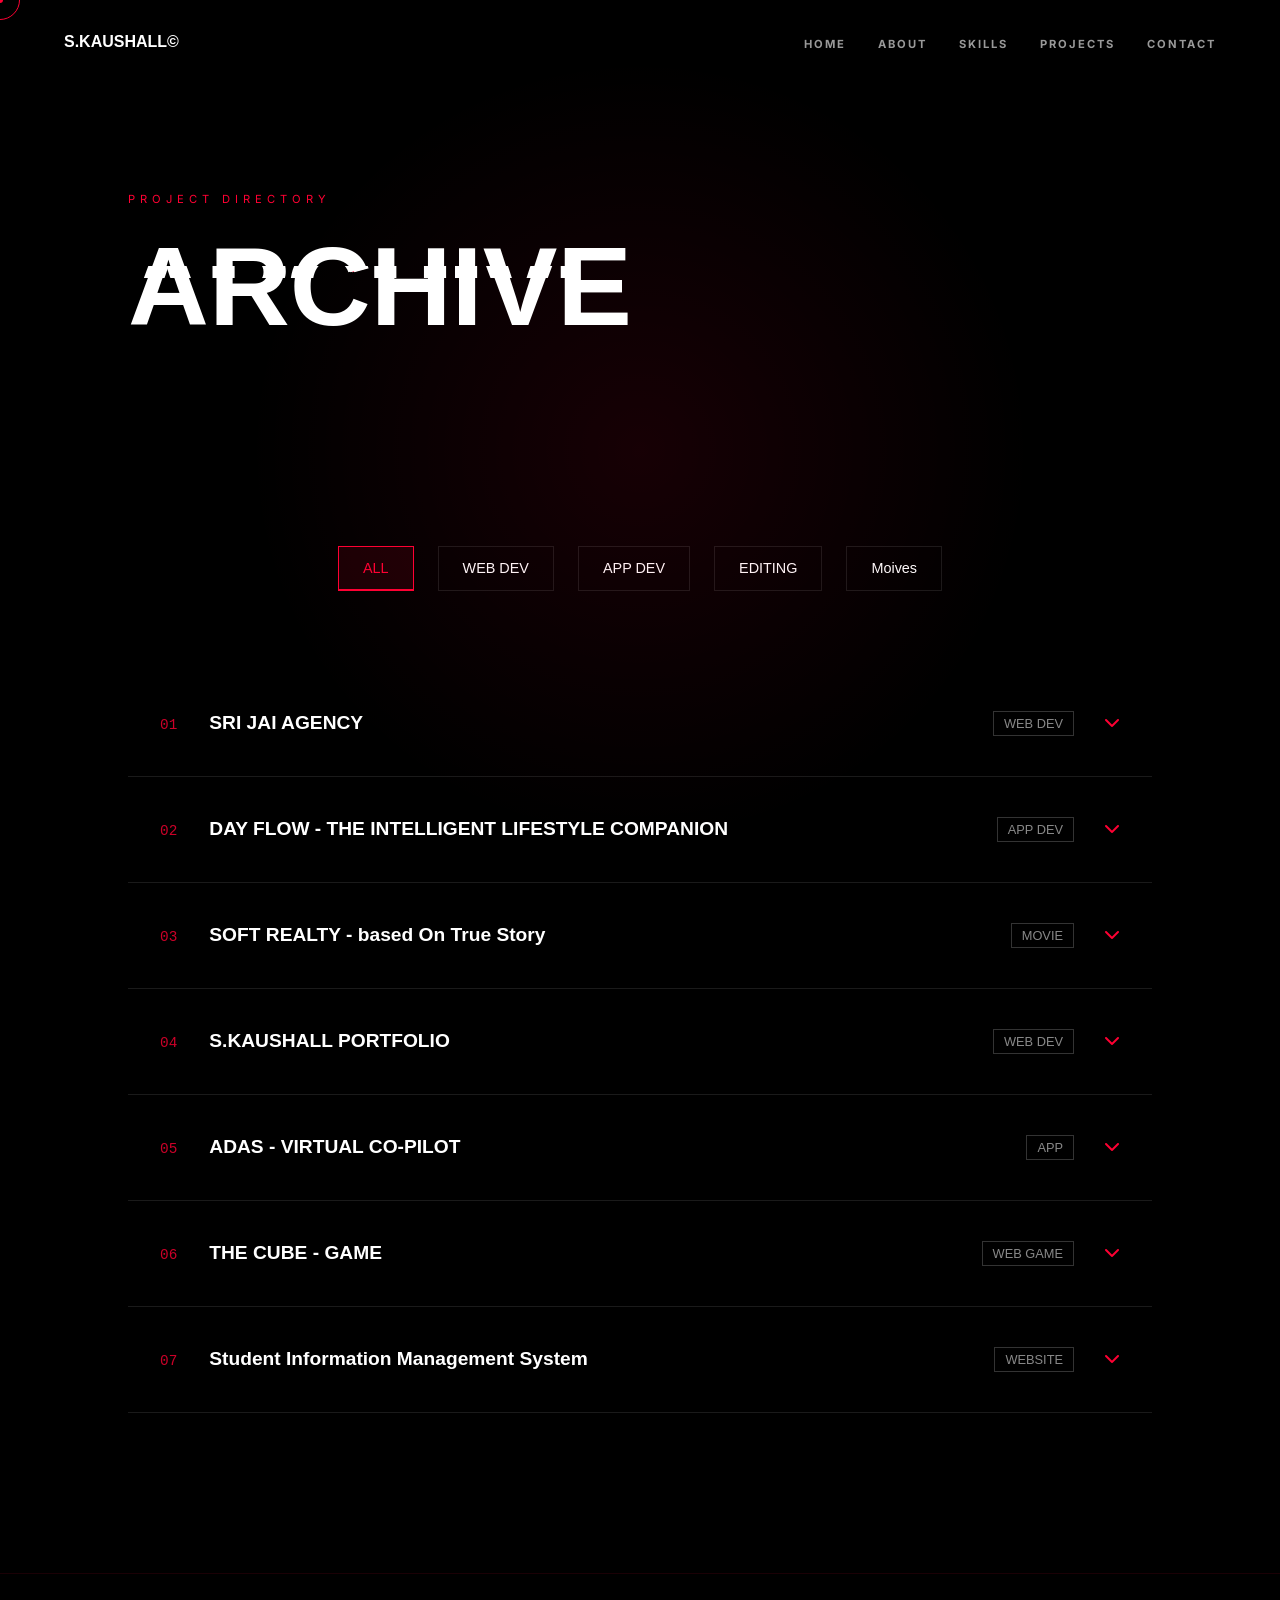
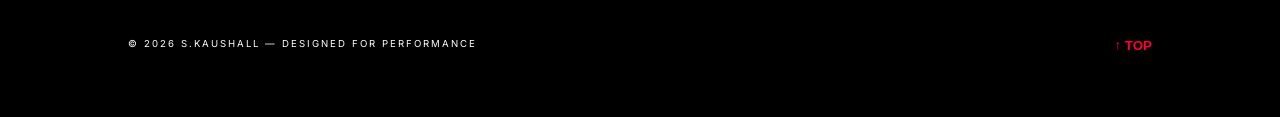
==== commit fe7d6860: "update" ====
--- a/projects.html
+++ b/projects.html
@@ -7,11 +7,6 @@
     <link rel="stylesheet" href="style.css">
     <link href="https://fonts.googleapis.com/css2?family=Syncopate:wght@400;700&family=Inter:wght@300;500;900&display=swap" rel="stylesheet">
     <link rel="stylesheet" href="https://cdnjs.cloudflare.com/ajax/libs/font-awesome/6.5.1/css/all.min.css">
-
-    <link rel="icon" type="image/png" href="favicon.png">
-    <link rel="icon" type="image/png" sizes="32x32" href="favicon-32x32.png">
-    <link rel="icon" type="image/png" sizes="16x16" href="favicon-16x16.png">
-    <link rel="apple-touch-icon" sizes="180x180" href="apple-touch-icon.png">
 </head>
 <body>
 
--- a/style.css
+++ b/style.css
@@ -1618,29 +1618,4 @@
     .empty-div {
         display: none !important; /* Hide desktop-only spacers */
     }
-}
-
-
-/* Optimization: Tell the browser what will move */
-.project-card, 
-.glitch-text, 
-.btn-cinematic,
-.dropdown-image img {
-    will-change: transform, opacity;
-    backface-visibility: hidden;
-}
-
-/* Prevent layout shifts during JS initialization */
-.project-card {
-    transform-style: preserve-3d;
-}
-
-/* Add a subtle glow transition for SaaS buttons */
-.btn-cinematic {
-    transition: box-shadow 0.3s ease;
-}
-
-.btn-cinematic:hover {
-    box-shadow: 0 0 20px rgba(255, 0, 51, 0.3);
-}
-
+}
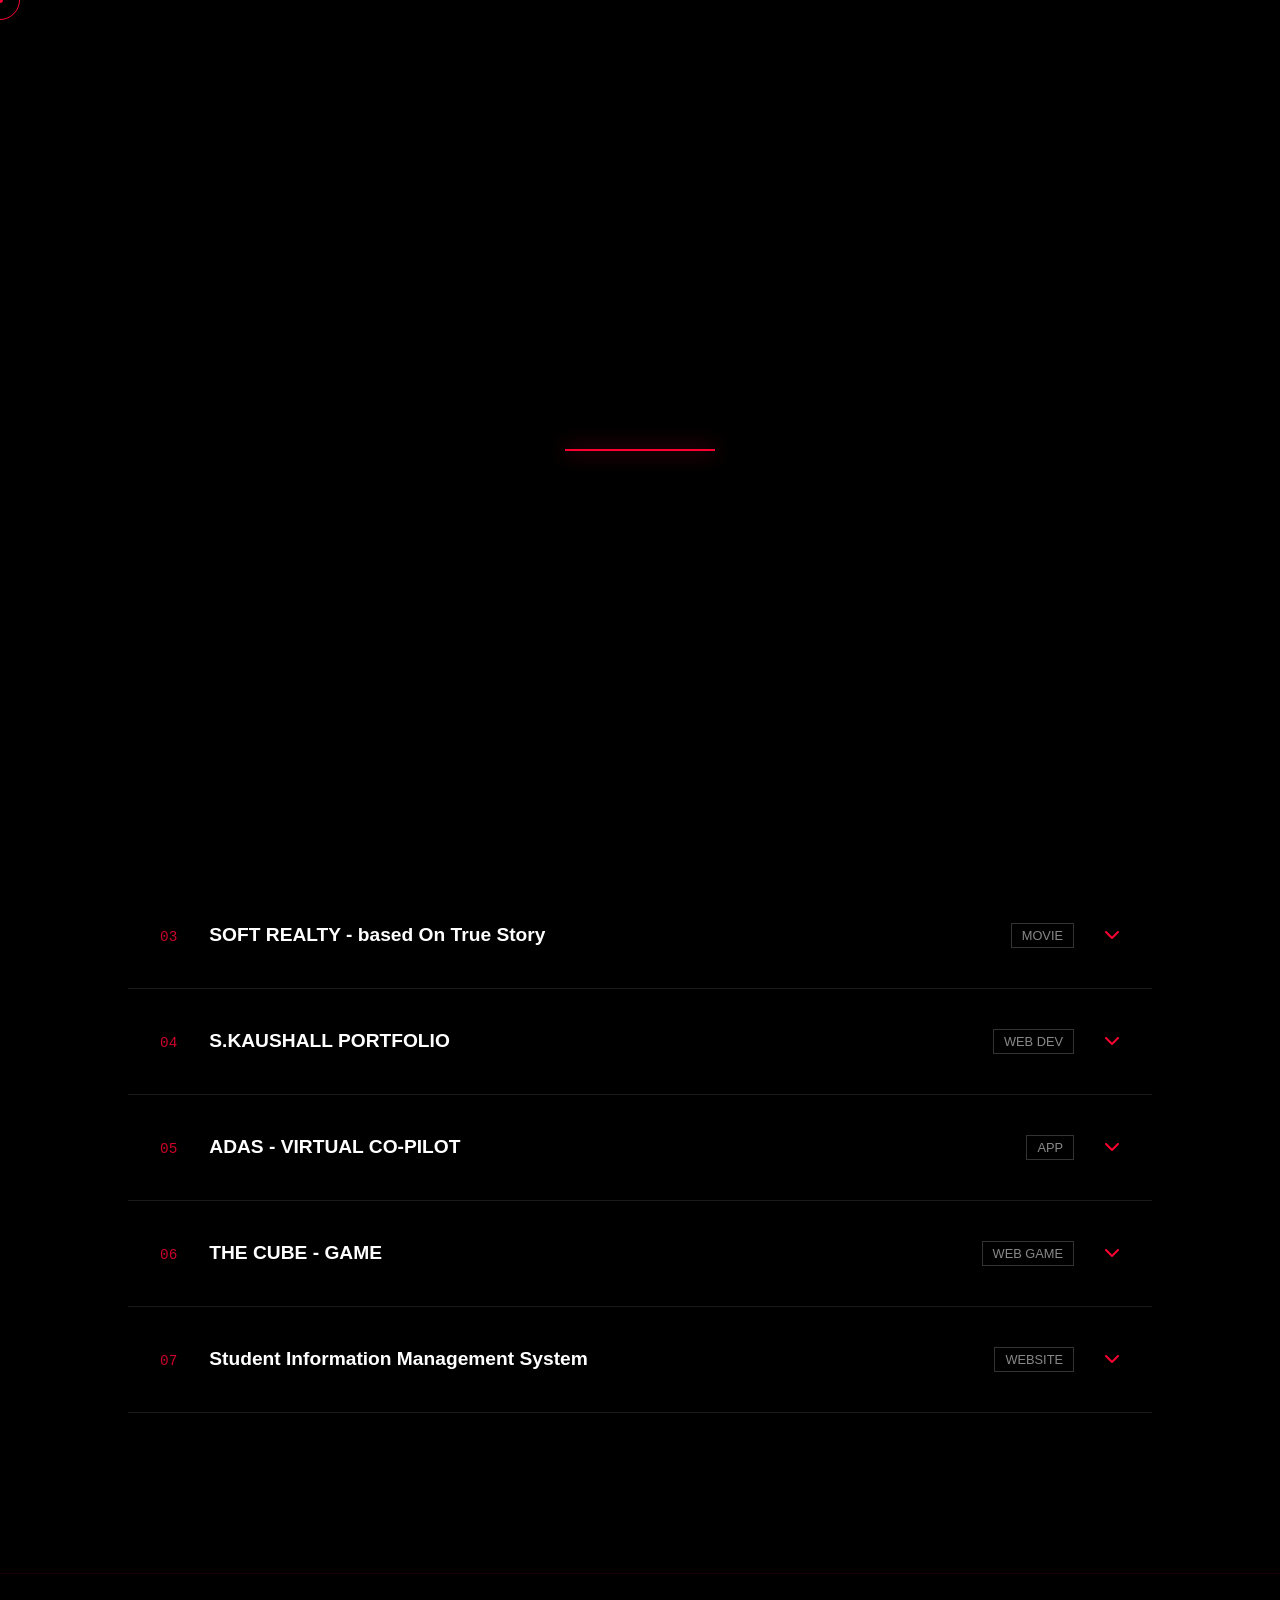
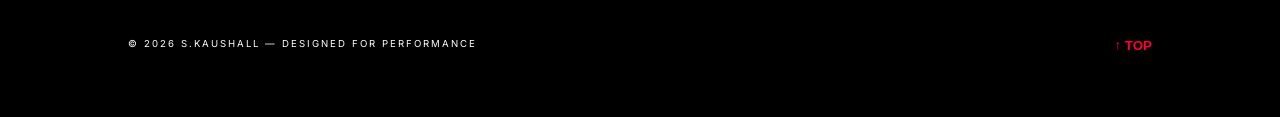
==== commit 904838f0: "New CSS STYLE" ====
--- a/projects.html
+++ b/projects.html
@@ -7,6 +7,20 @@
     <link rel="stylesheet" href="style.css">
     <link href="https://fonts.googleapis.com/css2?family=Syncopate:wght@400;700&family=Inter:wght@300;500;900&display=swap" rel="stylesheet">
     <link rel="stylesheet" href="https://cdnjs.cloudflare.com/ajax/libs/font-awesome/6.5.1/css/all.min.css">
+    
+    <link rel="icon" type="image/png" href="favicon.png">
+    <link rel="icon" type="image/png" sizes="32x32" href="favicon-32x32.png">
+    <link rel="icon" type="image/png" sizes="16x16" href="favicon-16x16.png">
+    <link rel="apple-touch-icon" sizes="180x180" href="apple-touch-icon.png">
+
+    <!-- Lenis Smooth Scroll -->
+    <script src="https://unpkg.com/@studio-freight/lenis@1.0.42/bundled/lenis.min.js"></script>
+
+    <!-- GSAP -->
+    <script src="https://cdnjs.cloudflare.com/ajax/libs/gsap/3.12.2/gsap.min.js"></script>
+
+    <!-- ScrollTrigger -->
+    <script src="https://cdnjs.cloudflare.com/ajax/libs/gsap/3.12.2/ScrollTrigger.min.js"></script>
 </head>
 <body>
 
